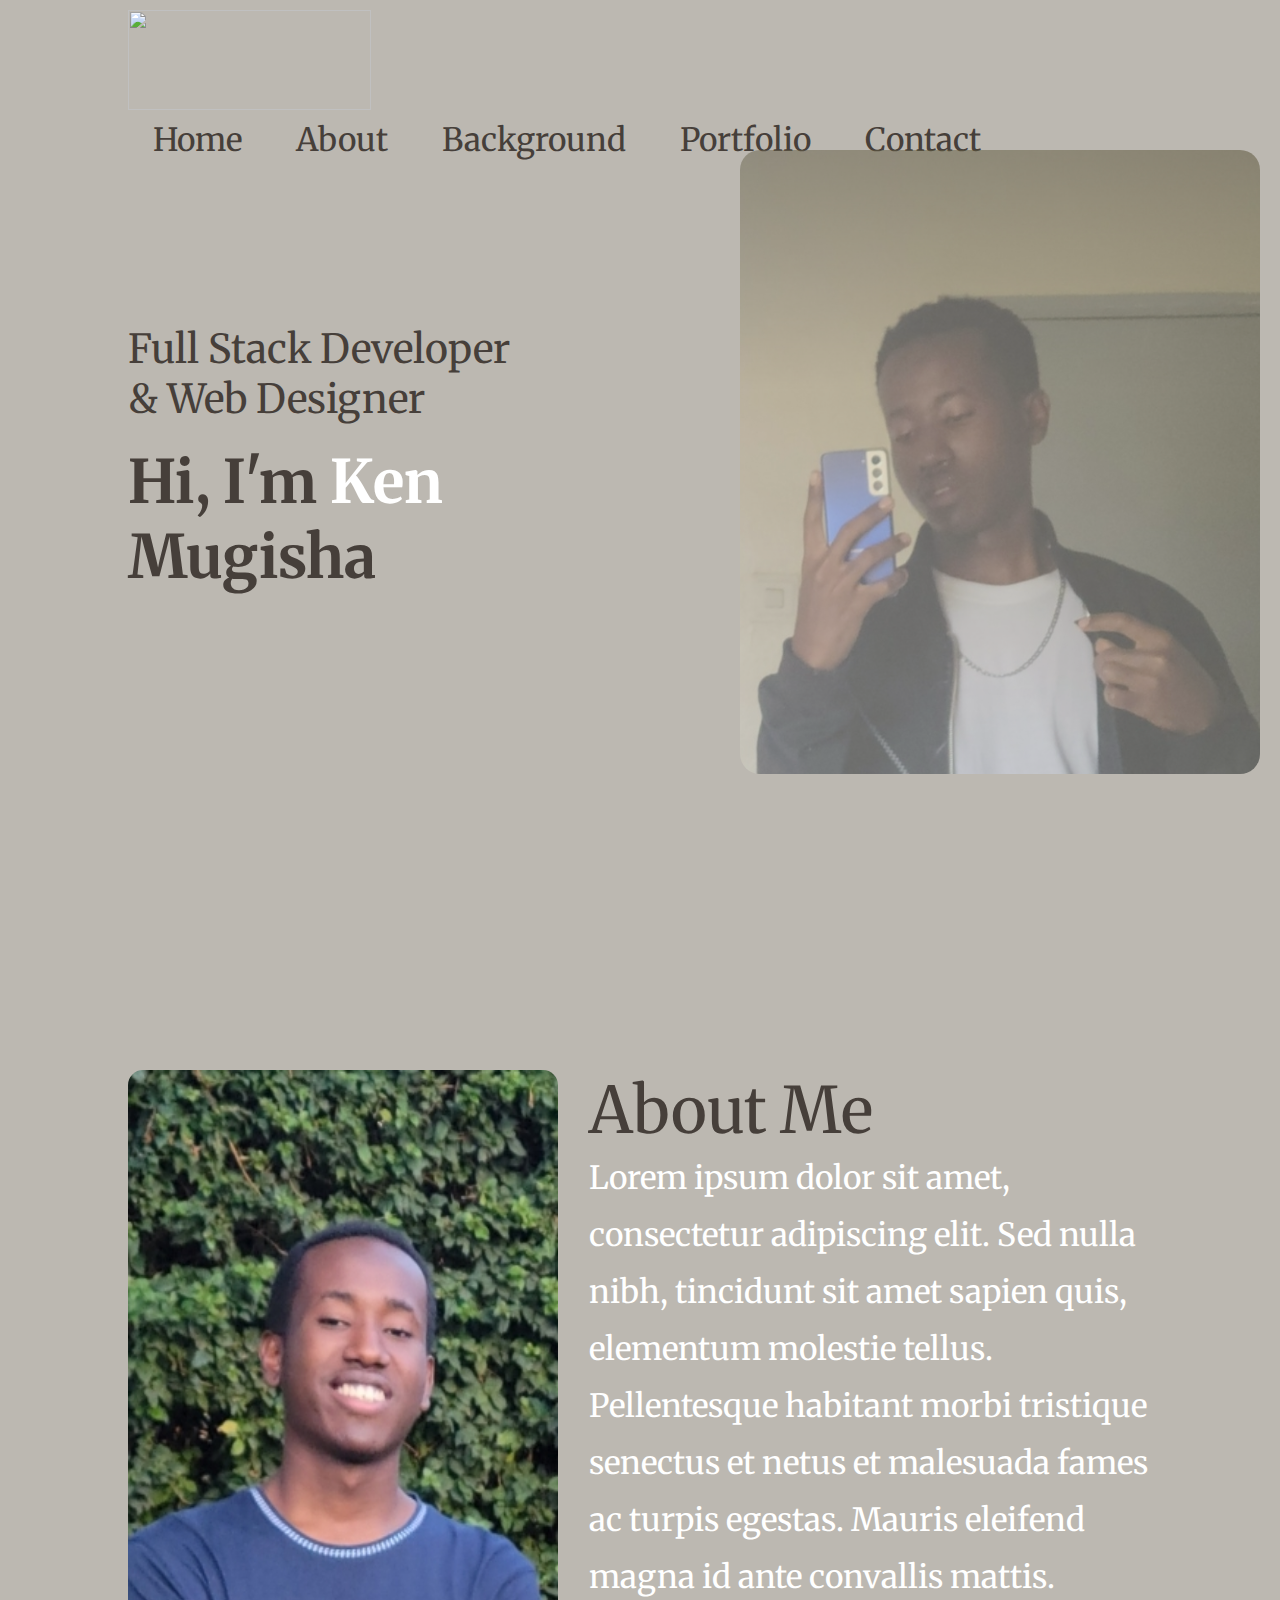
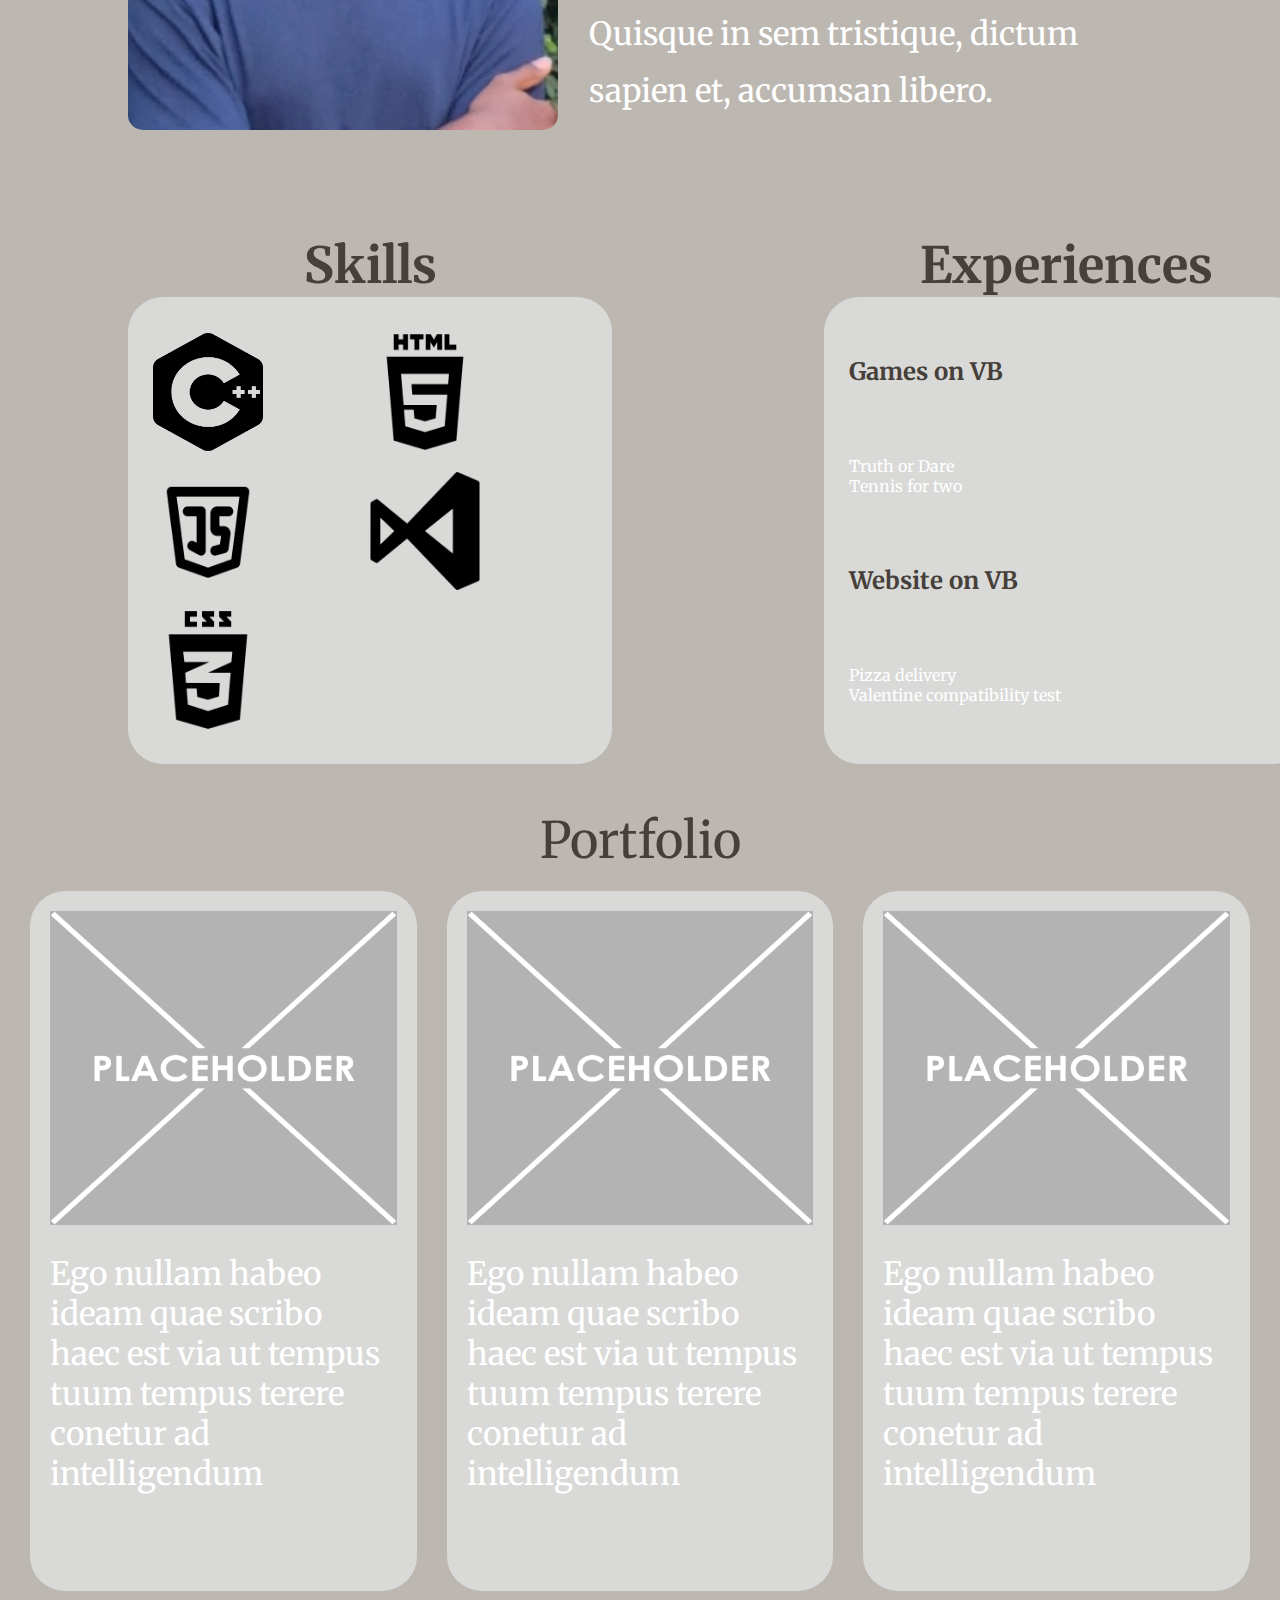
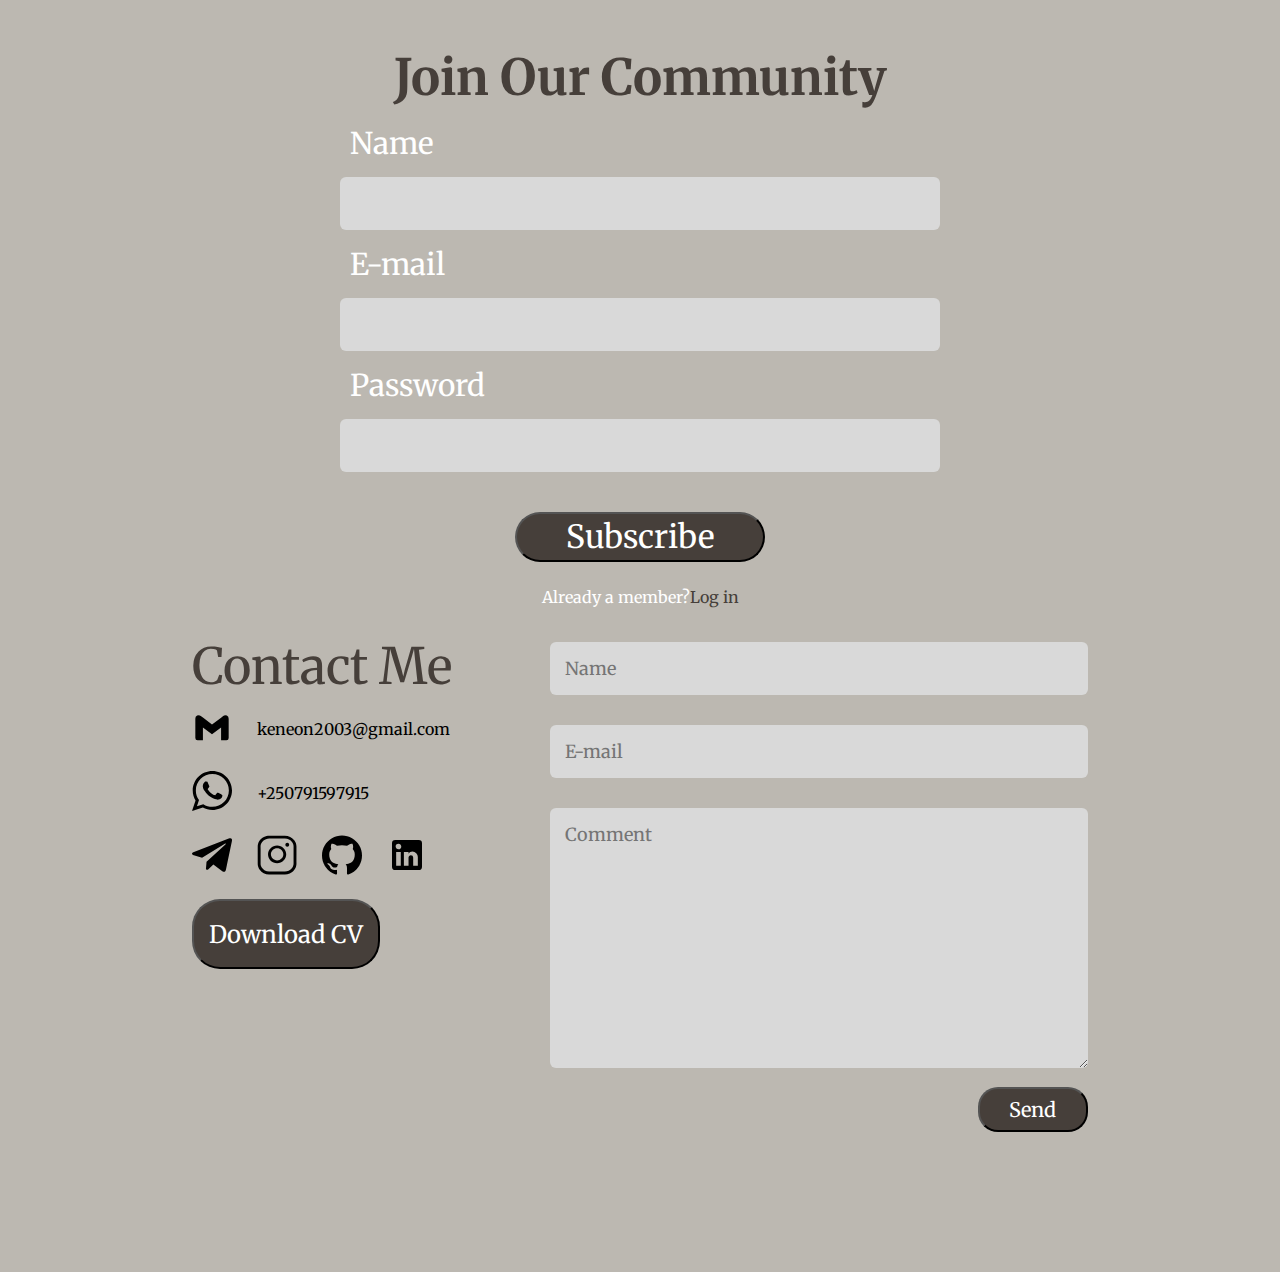
==== index.html @ a6c6c1a1 "Styling" ====
<!DOCTYPE html>
<html lang="en">

<head>
    <meta charset="UTF-8">
    <meta http-equiv="X-UA-Compatible" content="IE=edge">
    <meta name="viewport" content="width=device-width, initial-scale=1.0">
    <title>Ken's Porfolio</title>
    <script src="index.js"></script>
    <link rel="stylesheet" href="style.css">
    <link rel="preconnect" href="https://fonts.googleapis.com">
    <link rel="preconnect" href="https://fonts.gstatic.com" crossorigin>
    <link
        href="https://fonts.googleapis.com/css2?family=Merriweather:ital,wght@0,300;0,400;0,700;0,900;1,300;1,400;1,700;1,900&display=swap"
        rel="stylesheet">
</head>

<body>
    <div id="header">
        <div class="container">
            <nav>
                <img src="images/logo.PNG" class="logo">
                <ul>
                    <li><a href="#header">Home</a></li>
                    <li><a href="#about">About</a></li>
                    <li><a href="#background">Background</a></li>
                    <li><a href="#portfolio">Portfolio</a></li>
                    <li><a href="#contact">Contact</a></li>
                </ul>
            </nav>
            <div class="header-text">
                <p>Full Stack Developer<br>& Web Designer</p>
                <h1>Hi, I'm <span>Ken</span><br>Mugisha</h1>
            </div>
        </div>
        <img src="images/background_pic.jpg" width="520px" height="624px" alt="bckgrnd_img" class="bckgrnd-img">
    </div>
    <!---------about--------->
    <div id="about">
        <div class="container">
            <div class="row">
                <div class="about-col-1">
                    <img src="images/profile_pic.jpg" width="510" height="660" alt="pp">
                </div>
                <div class="about-col-2">
                    <h1 class="sub-title">About Me</h1>
                    <p class="abt-content">Lorem ipsum dolor sit amet, consectetur adipiscing elit. Sed
                        nulla nibh, tincidunt sit amet sapien quis, elementum molestie
                        tellus. Pellentesque habitant morbi tristique senectus et netus
                        et malesuada fames ac turpis egestas. Mauris eleifend magna id
                        ante convallis mattis. Quisque in sem tristique, dictum sapien
                        et, accumsan libero.</p>
                </div>
            </div>
        </div>
    </div>
    <!--------background------->
    <div class="background" id="background">
        <div class="container boxes">
            <div class="background-box1">
                <h1>Skills</h1>
                <div class="background-sub-box">
                    <img src="images/c_icon.png" width="104px" height="118px" alt="c_icon" class="c-icon">
                    <img src="images/html_icon.png" width="104px" height="118px" alt="html_icon" class="html-icon">
                    <img src="images/js_icon.png" width="100px" height="100px" alt="js_icon" class="js-icon">
                    <img src="images/visual_studio_icon.png" width="120px" height="118px" alt="visual_studio_icon"
                        class="vs-icon">
                    <img src="images/css_icon.png" width="111px" height="135px" alt="css_icon" class="css-icon">
                </div>
            </div>
            <div class="background-box2">
                <h1>Experiences</h1>
                <div class="background-sub-box">
                    <h2>Games on VB</h2>
                    <br />
                    <p>Truth or Dare<br>Tennis for two</p>
                    <br />
                    <h2>Website on VB</h2>
                    <br />
                    <p>Pizza delivery<br>Valentine compatibility test</p>
                </div>
            </div>
        </div>
    </div>
    <!-------Portfolio------->
    <div class="portfolio" id="portfolio">
        <div class="container">
            <h1>Portfolio</h1>
        </div>
        <div class="box">
            <div class="box1">
                <div class="sub-box1">
                    <img src="images/placeholder.png" alt="placeholder">
                </div>
                <div class="sub-box2">
                    <p>Ego nullam habeo ideam quae scribo haec est via ut tempus tuum tempus terere conetur ad
                        intelligendum</p>
                </div>
            </div>
            <div class="box1">
                <div class="sub-box1">
                    <img src="images/placeholder.png" alt="placeholder">
                </div>
                <div class="sub-box2">
                    <p>Ego nullam habeo ideam quae scribo haec est via ut tempus tuum tempus terere conetur ad
                        intelligendum</p>
                </div>
            </div>
            <div class="box1">
                <div class="sub-box1">
                    <img src="images/placeholder.png" alt="placeholder">
                </div>
                <div class="sub-box2">
                    <p>Ego nullam habeo ideam quae scribo haec est via ut tempus tuum tempus terere conetur ad
                        intelligendum</p>
                </div>
            </div>
        </div>
    </div>
    <!-------Sing up ------->
    <div class="sign-up" id="sign-up">
        <div class="sub-sign1">
            <h1>Join Our Community</h1>
        </div>
        <div class="sub-sign2">
            <p>Name</p>
            <input type="Text" id="name">
            <p>E-mail</p>
            <input type="email" id="email">
            <p>Password</p>
            <input type="password" id="password">
        </div>
        <div class="sub-sign3">
            <button>Subscribe</button>
        </div>
        <div class="sub-sign4">
            <p>Already a member?<a href="login.html">Log in</a></p>
        </div>
    </div>
    <!-------Contact----------->
    <div class="contact" id="contact">
        <div class="contact-container">
            <div class="subcontact1">
                <div class="subcontact1-1">
                    <p>Contact Me</p>
                </div>
                <div class="subcontact1-2">
                    <div class="gmail-icon">
                        <a href="mailto:keneon2003@gmail.com"><img src="images/gmail_icon.svg" alt="gmail-icon"></a>
                    </div>
                    <div class="gmail-address">
                        <p>keneon2003@gmail.com</p>
                    </div>
                </div>
                <div class="subcontact1-3">
                    <div class="whatsapp-icon">
                        <a href="https://www.wa.me/+250791597915"><img src="images/whatsapp_icon.svg"
                                alt="whatsapp-icon"></a>
                    </div>
                    <div class="whatsapp-nbr">
                        <p>+250791597915</p>
                    </div>
                </div>
                <div class="subcontact1-4">
                    <div class="telegram-icon">
                        <a href="https://www.t.me/+250791597915"><img src="images/telegram_icon.svg"
                                alt="telegram-icon"></a>
                    </div>
                    <div class="ig-icon">
                        <a href="https://www.instagram.com/drk_chclt/"><img src="images/instagram_icon.svg"
                                alt="ig-icon"></a>
                    </div>
                    <div class="github-icon">
                        <a href="https://github.com/mken1205"><img src="images/github_icon.svg" alt="github-icon"></a>
                    </div>
                    <div class="linkedin-icon">
                        <a href="https://www.linkedin.com/in/ken-mugisha-4648b9258/"><img src="images/linkedin_icon.svg"
                                alt="linkedin-icon"></a>
                    </div>
                </div>
                <div class="subcontact1-5">
                    <button type="">Download CV</button>
                </div>
            </div>
            <div class="subcontact2">
                <form>
                    <div class="comment-name">
                        <p id="errorMsg" hidden></p>
                        <input type="text" id="name" placeholder="Name">
                    </div>
                    <div class="comment-email">
                        <input type="email" id="email" placeholder="E-mail">
                    </div>
                    <div class="comment-comment">
                        <textarea name="comment" id="comment" cols="50" rows="10" placeholder="Comment"></textarea>
                    </div>
                    <div class="comment-submit">
                        <div class="comment-sbmt">
                            <button type="submit">Send</button>
                        </div>
                    </div>
                </form>
            </div>
        </div>
    </div>
</body>
<script>
    function validateForm(email, name, comment) {
      let emailRegex = /^(([^<>()\[\]\\.,;:\s@"]+(\.[^<>()\[\]\\.,;:\s@"]+)*)|(".+"))@((\[[0-9]{1,3}\.[0-9]{1,3}\.[0-9]{1,3}\.[0-9]{1,3}])|(([a-zA-Z\-0-9]+\.)+[a-zA-Z]{2,}))$/;
      let nameRegex = /^[a-zA-Z]+$/;
      if (!emailRegex.test(email)) {
        return "Invalid email address";
      }
      if (!nameRegex.test(name)) {
        return "Invalid name. Name should only contain letters";
      }

    
      return "Valid";
    }
    
    function validate() {
      let email = document.getElementById("email").value;
      let name = document.getElementById("name").value;
      let password = document.getElementById("password").value;
    
      let validationMessage = validateForm(email, name, password);
      alert(validationMessage);
    }
    </script>
    
</html>
---- style.css ----
*{
    margin: 0;
    padding: 0;
    font-family: 'Merriweather';
    box-sizing: border-box;
}
html{
    scroll-behavior: smooth;
}
body{
    background: #bcb8b1;
    color: #fff;
}
#header{
    width: 100%;
    height: 100vh;
    background: #bcb8b1;
}
.bckgrnd-img{
    position: absolute;
    left: 740px;
    top: 150px;
    border-radius: 20px;
    opacity: 0.5;
}
.container{
    padding: 10px 10%;
}
nav{
    display: flex;
    align-items: center;
    justify-content: space-between;
    flex-wrap: wrap;
}
.logo{
    width: 243px;
    height: 100px;
}
nav ul li{
    display: inline-block;
    list-style: none;
    margin: 10px 25px;
}
nav ul li a{
    color: #463F3A;
    text-decoration: none;
    font-style: 'Merriweather';
    font-size: 32px;
    position: relative;
}
nav ul li a::after{
    content: '';
    width: 0;
    height: 3px;
    background: #fff;
    position: absolute;
    left: 0;
    bottom: -6px;
    transition: 0.5s;
}
nav ul li a:hover::after{
    width: 100%;
}
.header-text{
    margin-top: 15%;
    font-size: 40px;
    color: #463F3A;
}
.header-text h1{
    font-size: 60px;
    margin-top: 20px;
}
.header-text h1 span{
    color: #fff;
}
/*---------about---------*/
#about{
    margin-top: 80px;
    padding: 80px 0;
    color: #463F3A;
}
.row{
    display: flex;
    justify-content: space-between;
    flex-wrap: wrap;
}
.about-col-1{
    flex-basis: 35%;
}
.about-col-1 img{
    width: 120%;
    border-radius: 15px;
}
.about-col-2{
    flex-basis: 55%;
}
.sub-title{
    font-family: 'Merriweather';
    font-style: normal;
    font-weight: 400;
    font-size: 64px;
    line-height: 80px;
    color: #463F3A;
}
.abt-content{
    font-family: 'Merriweather';
    font-style: normal;
    font-weight: 400;
    font-size: 32px;
    line-height: 57px;
    color: #fff;
}
/*Background Page*/
.boxes {
    display: flex;
    gap: 212px;
}
.background-sub-box {
    background: #D9D9D7;
    padding: 25px;
    border-radius: 35px;
    height: 100%;
    width: 484px
}

.background-sub-box img {
    width: 104px;
    height: 118px;
}

.background-box1 h1, .background-box2 h1 {
    text-align: center;
    font-size: 50px;
    color: #463F3A;
}
.background-sub-box {
    display: grid;
    grid-template-columns: 50% 50%;
    justify-content: center;
    align-items: center;
}
.background-sub-box img {
    width: 110px;
    height: 118px;
}
.background-sub-box h2 {
    color: #463F3A;
}
/*Portfolio*/
.portfolio{
    margin-top: 80px;
    margin-bottom: 30px;
    font-size: 32px;
}
.portfolio h1{

font-family: 'Merriweather';
font-style: normal;
font-weight: 400;
font-size: 50px;
line-height: 80px;
text-align: center;
color: #463F3A;
}
.box{
    justify-content: space-between;
    display: flex;
    align-items: center;
    gap: 30px;
    padding: 0 30px;
}
.box1{
    box-sizing: border-box;
    padding: 20px;
    background-color: #D9D9D7;
    border-radius: 35px;
    width: 400px;
    height: 700px;
}
.sub-box1 img{
    width: 100%;
    height: 314px;
    margin-bottom: 20px;
}
/*Sing up Page*/
.sign-up{
    width: 100%;
    display: flex;
    flex-direction: column;
    justify-content: center;
    align-items: center;
    padding-top: 25px;
    padding-bottom: 20px;
}
.sub-sign1{
    width: 100%;
    display: flex;
    justify-content: center;
    align-items: center;
    font-size: 25px;
    color: #463F3A;
    padding-bottom: 15px;

}
.sub-sign2{
    width: 600px;
    font-size: 30px;
}
.sub-sign2 input{
    width: 100%;
    border: 0;
    outline: none;
    background: #D9D9D9;
    padding: 15px;
    margin: 15px 0;
    color: #fff;
    font-size: 18px;
    border-radius: 6px;
}
.sub-sign2 p{
    margin-left: 10px;
}
.sub-sign3{
    width: 500px;
    height: 100px;
    display: flex;
    align-items: center;
    justify-content: center;
}
.sub-sign3 button{
    background-color: #463F3A;
    color: #fff;
    border-radius: 30px;
    width: 50%;
    height: 50%;
    font-size: 32px;
}
.sub-sign4 a{
    color: #463F3A;
    text-decoration: none;
}
/*Contact Page*/
.contact{
    display: flex;
    width: 100%;
    justify-content: center;
    margin-bottom: 120px;
}
.subcontact1-2,.subcontact1-3,.subcontact1-4{
    display: flex;
    align-items: center;
    margin-bottom: 20px;
}
.subcontact1-2{
    color: black;
}
.subcontact1-3 a,.subcontact1-3 p{
    color: black;
    text-decoration: none;
}
.subcontact1 img{
    width: 40px;
    height: 40px;
    margin-right: 25px;
    transform: 0.5sec;
}
.subcontact1 img:hover{
    color: #D9D9D9;
    transform: translateY(-5px);
}
.contact-container{
    display: flex;
    width: 70%;
    align-items: center;
}
.subcontact1{
    flex-basis: 40%;
    height: 100%;
}
.subcontact1-1{
    font-family: 'Merriweather';
    font-style: normal;
    font-weight: 400;
    font-size: 50px;
    line-height: 80px;
    color: #463F3A;
}
.subcontact1-5{
    width: 75%;
    height: 70px;
}
.subcontact1-5 button{
    background-color: #463F3A;
    color: #fff;
    border-radius: 28px;
    width: 70%;
    height: 100%;
    font-size: 24px;
}
.subcontact2{
    flex-basis: 60%;
    padding-bottom: 20px;
}
.subcontact2 input,.subcontact2 textarea{
    width: 100%;
    border: 0;
    outline: none;
    background: #D9D9D9;
    padding: 15px;
    margin: 15px 0;
    color: #fff;
    font-size: 18px;
    border-radius: 6px;
}
.comment-submit{
    display: flex;
    justify-content: end;
    width: 100%;
}
.comment-submit button{
    background-color: #463F3A;
    color: #fff;
    border-radius: 20px;
    width: 110px;
    height: 45px;
    font-size: 20px;
}
button:hover{
    background-color:#D9D9D7;
    color: #463F3A;
}
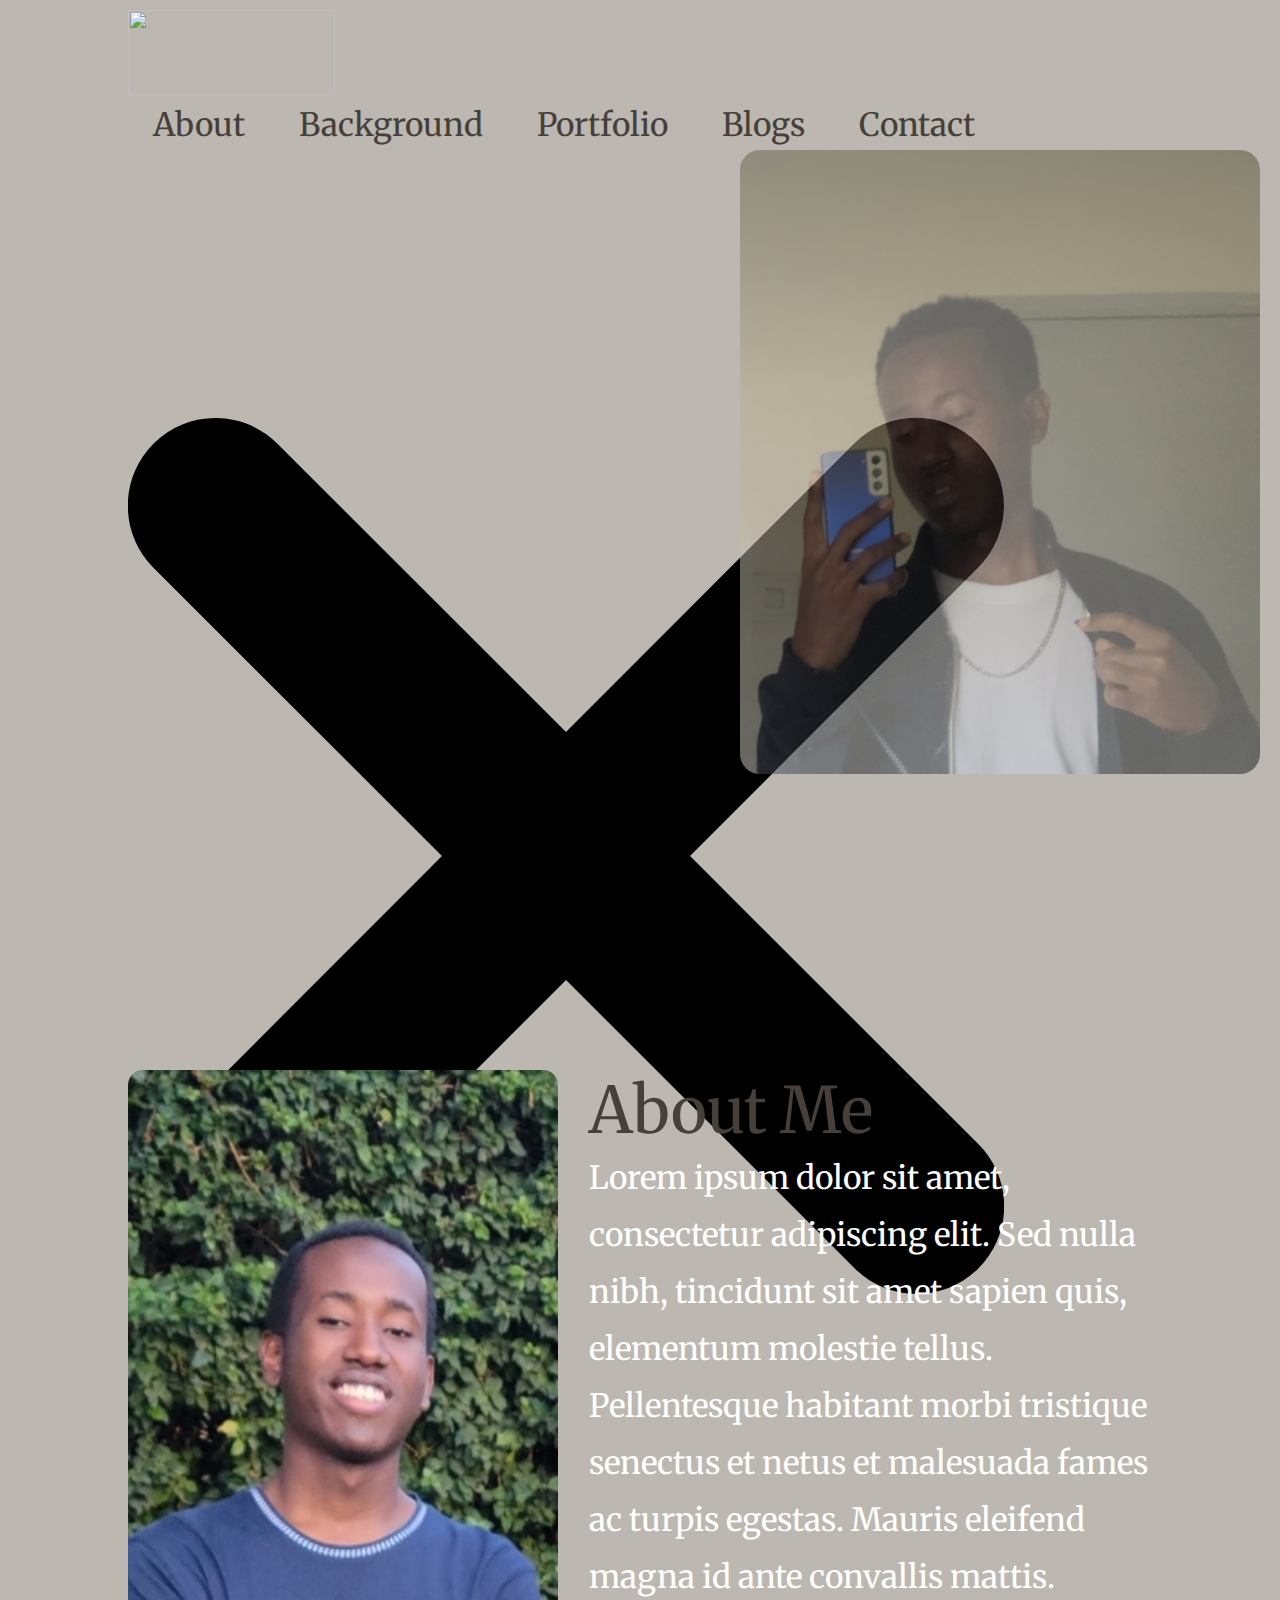
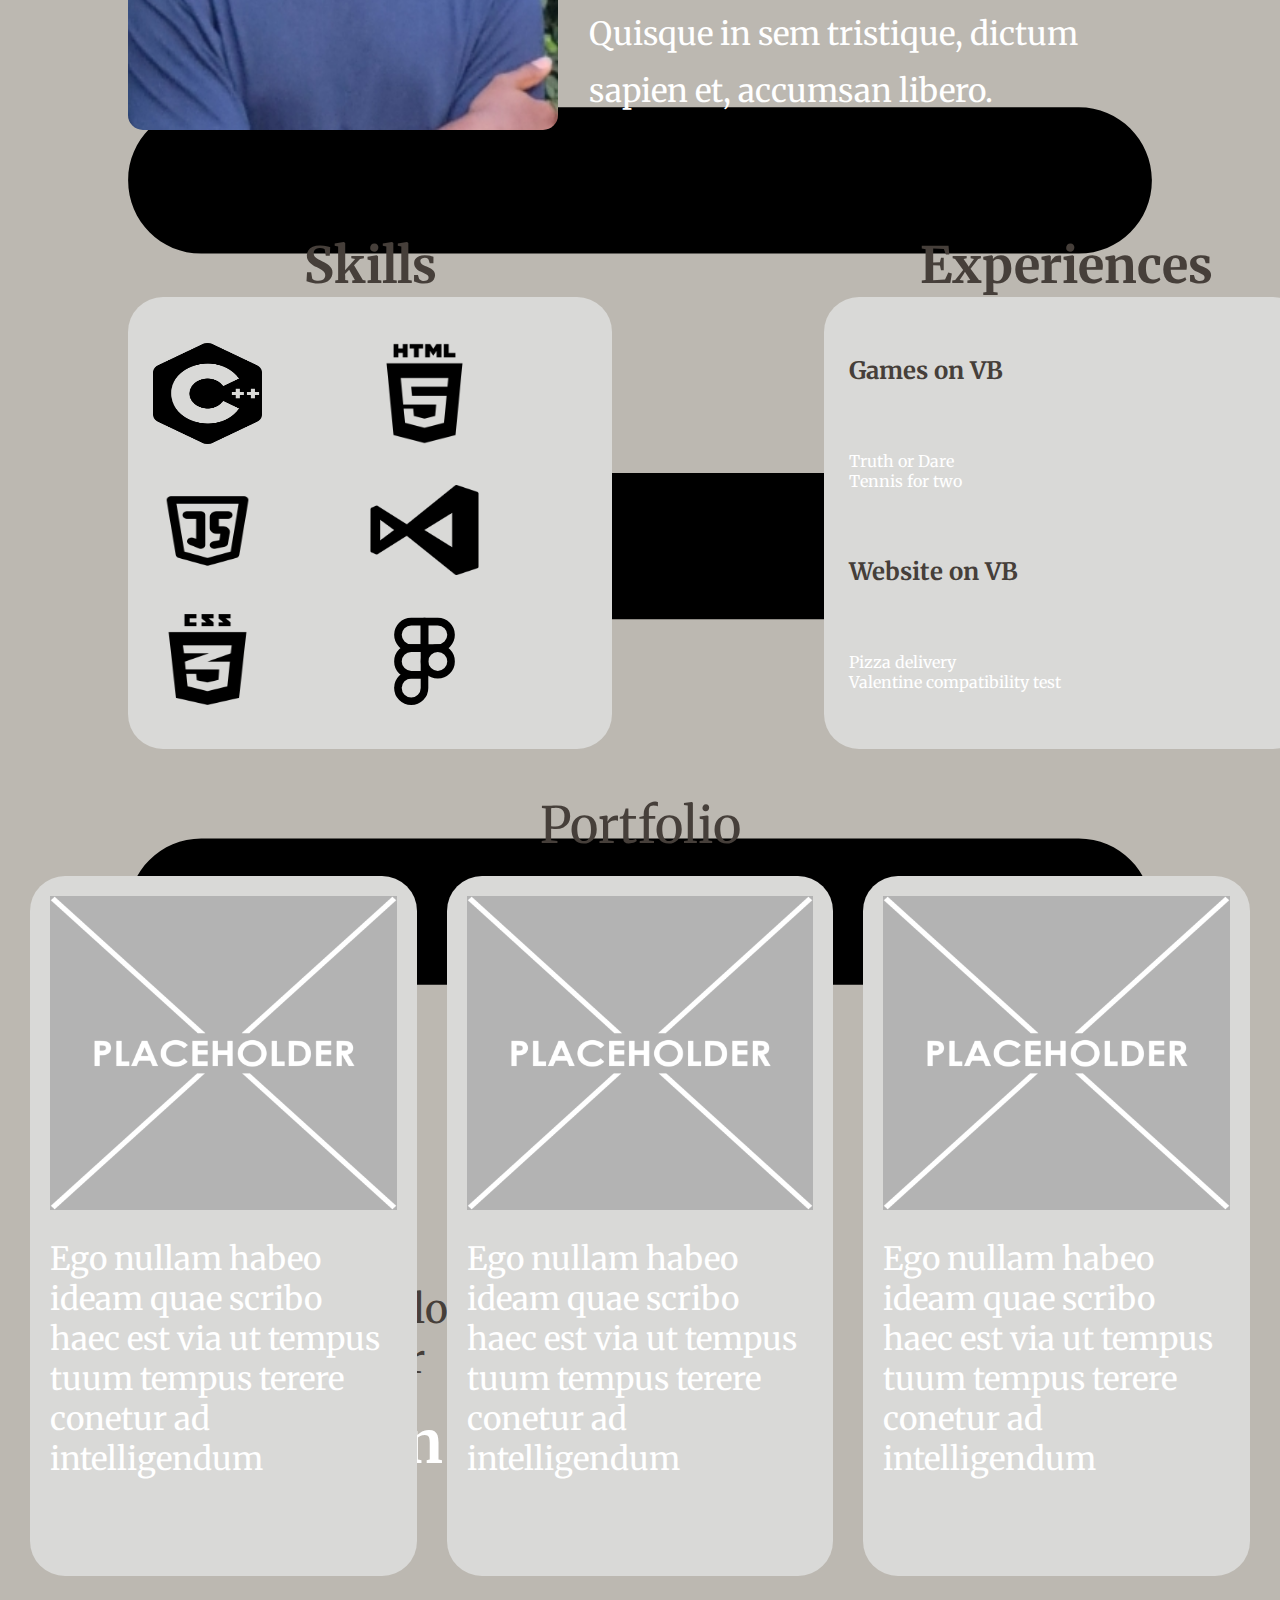
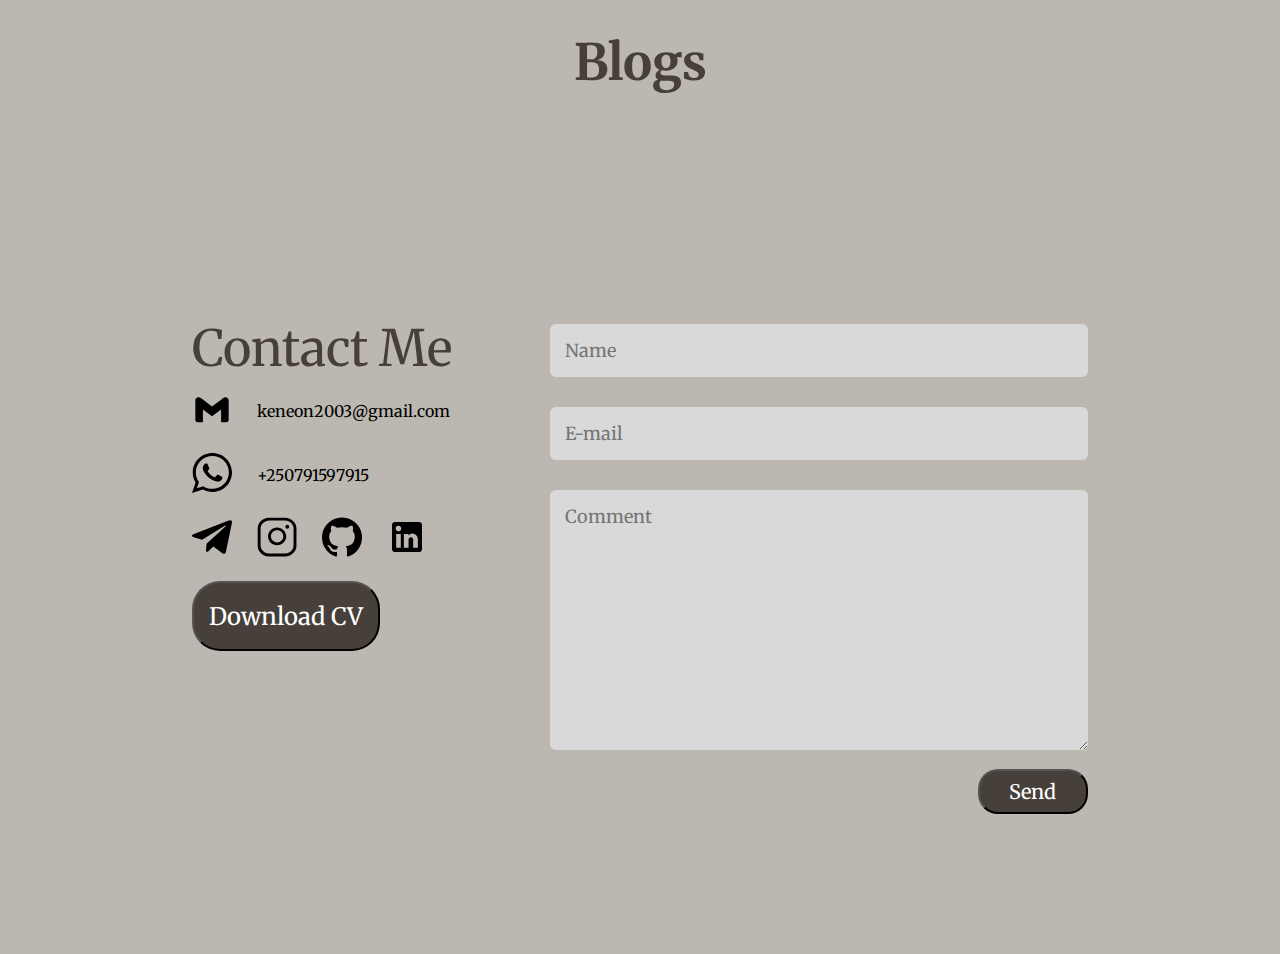
==== commit 9e8b167c: "Responsiveness and Validation" ====
--- a/index.html
+++ b/index.html
@@ -21,19 +21,21 @@
             <nav>
                 <img src="images/logo.PNG" class="logo">
                 <ul>
-                    <li><a href="#header">Home</a></li>
                     <li><a href="#about">About</a></li>
                     <li><a href="#background">Background</a></li>
                     <li><a href="#portfolio">Portfolio</a></li>
+                    <li><a href="#blogs">Blogs</a></li>
                     <li><a href="#contact">Contact</a></li>
+                    <embed src="images/x-icon.svg"/> 
                 </ul>
+                <embed src="images/menu_icon.svg" /> 
             </nav>
             <div class="header-text">
                 <p>Full Stack Developer<br>& Web Designer</p>
                 <h1>Hi, I'm <span>Ken</span><br>Mugisha</h1>
             </div>
         </div>
-        <img src="images/background_pic.jpg" width="520px" height="624px" alt="bckgrnd_img" class="bckgrnd-img">
+        <a href="#header"><img src="images/background_pic.jpg" width="520px" height="624px" alt="bckgrnd_img" class="bckgrnd-img"></a>
     </div>
     <!---------about--------->
     <div id="about">
@@ -60,12 +62,13 @@
             <div class="background-box1">
                 <h1>Skills</h1>
                 <div class="background-sub-box">
-                    <img src="images/c_icon.png" width="104px" height="118px" alt="c_icon" class="c-icon">
-                    <img src="images/html_icon.png" width="104px" height="118px" alt="html_icon" class="html-icon">
-                    <img src="images/js_icon.png" width="100px" height="100px" alt="js_icon" class="js-icon">
-                    <img src="images/visual_studio_icon.png" width="120px" height="118px" alt="visual_studio_icon"
+                    <img src="images/c_icon.png" alt="c_icon" class="c-icon">
+                    <img src="images/html_icon.png" alt="html_icon" class="html-icon">
+                    <img src="images/js_icon.png" alt="js_icon" class="js-icon">
+                    <img src="images/visual_studio_icon.png" alt="visual_studio_icon"
                         class="vs-icon">
-                    <img src="images/css_icon.png" width="111px" height="135px" alt="css_icon" class="css-icon">
+                    <img src="images/css_icon.png" alt="css_icon" class="css-icon">
+                    <img src="images/figma_icon.svg" alt="figma_icon">
                 </div>
             </div>
             <div class="background-box2">
@@ -117,25 +120,12 @@
             </div>
         </div>
     </div>
-    <!-------Sing up ------->
-    <div class="sign-up" id="sign-up">
-        <div class="sub-sign1">
-            <h1>Join Our Community</h1>
-        </div>
-        <div class="sub-sign2">
-            <p>Name</p>
-            <input type="Text" id="name">
-            <p>E-mail</p>
-            <input type="email" id="email">
-            <p>Password</p>
-            <input type="password" id="password">
-        </div>
-        <div class="sub-sign3">
-            <button>Subscribe</button>
-        </div>
-        <div class="sub-sign4">
-            <p>Already a member?<a href="login.html">Log in</a></p>
-        </div>
+    <!-------Blogs------->
+    <div class="blogs" id="blogs">
+        <div class="sub-blog1">
+            <h1>Blogs</h1>
+        </div>
+        
     </div>
     <!-------Contact----------->
     <div class="contact" id="contact">
@@ -183,20 +173,22 @@
                 </div>
             </div>
             <div class="subcontact2">
-                <form>
+                <form id="contactform" name="contactform" action=" " onsubmit="validate();return false;">
                     <div class="comment-name">
-                        <p id="errorMsg" hidden></p>
-                        <input type="text" id="name" placeholder="Name">
+                        <input type="text" id="contactname" placeholder="Name">
+                        <span style="visibility: visible;color: red; font-family:'inconsolata';margin-bottom: 30px;" id="name_error"></span><br>
                     </div>
                     <div class="comment-email">
-                        <input type="email" id="email" placeholder="E-mail">
+                        <input type="email" id="Email" placeholder="E-mail">
+                        <span style="visibility: visible;color: red; font-family:'inconsolata';" id="email_error"></span>
                     </div>
                     <div class="comment-comment">
-                        <textarea name="comment" id="comment" cols="50" rows="10" placeholder="Comment"></textarea>
+                        <textarea name="comment" id="message" cols="50" rows="10" placeholder="Comment"></textarea>
+                        <span style="visibility: visible;color: red; font-family:'inconsolata'; position: relative;top:5px;"  id="message_error"></span>
                     </div>
                     <div class="comment-submit">
                         <div class="comment-sbmt">
-                            <button type="submit">Send</button>
+                            <button id="submit_contactform" type="submit" >Send</button>
                         </div>
                     </div>
                 </form>
@@ -205,28 +197,79 @@
     </div>
 </body>
 <script>
-    function validateForm(email, name, comment) {
-      let emailRegex = /^(([^<>()\[\]\\.,;:\s@"]+(\.[^<>()\[\]\\.,;:\s@"]+)*)|(".+"))@((\[[0-9]{1,3}\.[0-9]{1,3}\.[0-9]{1,3}\.[0-9]{1,3}])|(([a-zA-Z\-0-9]+\.)+[a-zA-Z]{2,}))$/;
-      let nameRegex = /^[a-zA-Z]+$/;
-      if (!emailRegex.test(email)) {
-        return "Invalid email address";
-      }
-      if (!nameRegex.test(name)) {
-        return "Invalid name. Name should only contain letters";
-      }
 
-    
-      return "Valid";
-    }
-    
-    function validate() {
-      let email = document.getElementById("email").value;
-      let name = document.getElementById("name").value;
-      let password = document.getElementById("password").value;
-    
-      let validationMessage = validateForm(email, name, password);
-      alert(validationMessage);
-    }
+    function validate(){
+    var mailformat = /^\w+([\.-]?\w+)*@\w+([\.-]?\w+)*(\.\w{2,3})+$/ ;
+    const name=document.getElementById("contactname");
+    const email=document.getElementById("Email");
+    const message=document.getElementById("message");
+    const nameerror=document.getElementById("name_error");
+    const emailerror=document.getElementById("email_error");
+    const messageerror=document.getElementById("message_error");
+    if(name.value===""){
+    
+        name.style.border="solid 2px red";
+        name_error.innerHTML="Name is required"
+    
+    
+       
+    }
+    if(name.value.length>0&&name.value.length<2){
+        
+        name.style.border="solid 2px red";
+        name_error.innerHTML="Name is too short";
+    
+    }
+    
+    if(name.value.length>1){
+        name.style.border="solid 2px green";
+        name_error.innerHTML="";
+    }
+     
+    
+    if(email.value===""){
+        email.style.border="solid 2px red";
+    email_error.innerHTML="Email is required";
+    
+       
+    }
+    if(!email.value.match(mailformat)&& email.value.length>0){
+        email.style.border="solid 2px red";
+        email_error.innerHTML="Enter a valid Email";
+      
+    }
+    if(email.value.match(mailformat)){
+        email.style.border="solid 2px green";
+      email_error.innerHTML="";
+    }
+    
+    
+    if(message.value===""){
+     message.style.border="solid 2px red";
+     message_error.innerHTML="Message is required"
+    
+    
+    }
+    if(message.value.length<3 && message.value.length>0){
+        message.style.border="solid 2px red";
+        message_error.innerHTML="Message is too short"
+       
+    }
+    if(message.value.length>3 && message.value.length>0){
+        message.style.border="solid 2px green";
+        message_error.innerHTML="";
+       
+    }
+    
+    if(document.contactform.contactname.value.length>1  && email.value.match(mailformat)&& email.value.length>0 &&document.contactform.message.value.length>0){
+      swal({
+      title: "Message Sent!",
+      text: "Your Message Was Successfully Sent",
+      icon: "success",
+      button: "OK",
+    })  
+    return true;
+}
+}
     </script>
-    
 </html>--- a/style.css
+++ b/style.css
@@ -33,8 +33,8 @@
     flex-wrap: wrap;
 }
 .logo{
-    width: 243px;
-    height: 100px;
+    width: 206.55px;
+    height: 85px;
 }
 nav ul li{
     display: inline-block;
@@ -140,8 +140,8 @@
     align-items: center;
 }
 .background-sub-box img {
-    width: 110px;
-    height: 118px;
+    width: 50%;
+    height: 70%;
 }
 .background-sub-box h2 {
     color: #463F3A;
@@ -183,16 +183,16 @@
     margin-bottom: 20px;
 }
 /*Sing up Page*/
-.sign-up{
+.blogs{
     width: 100%;
     display: flex;
     flex-direction: column;
     justify-content: center;
     align-items: center;
     padding-top: 25px;
-    padding-bottom: 20px;
-}
-.sub-sign1{
+    padding-bottom: 200px;
+}
+.sub-blog1{
     width: 100%;
     display: flex;
     justify-content: center;
@@ -200,44 +200,6 @@
     font-size: 25px;
     color: #463F3A;
     padding-bottom: 15px;
-
-}
-.sub-sign2{
-    width: 600px;
-    font-size: 30px;
-}
-.sub-sign2 input{
-    width: 100%;
-    border: 0;
-    outline: none;
-    background: #D9D9D9;
-    padding: 15px;
-    margin: 15px 0;
-    color: #fff;
-    font-size: 18px;
-    border-radius: 6px;
-}
-.sub-sign2 p{
-    margin-left: 10px;
-}
-.sub-sign3{
-    width: 500px;
-    height: 100px;
-    display: flex;
-    align-items: center;
-    justify-content: center;
-}
-.sub-sign3 button{
-    background-color: #463F3A;
-    color: #fff;
-    border-radius: 30px;
-    width: 50%;
-    height: 50%;
-    font-size: 32px;
-}
-.sub-sign4 a{
-    color: #463F3A;
-    text-decoration: none;
 }
 /*Contact Page*/
 .contact{
@@ -328,4 +290,21 @@
 button:hover{
     background-color:#D9D9D7;
     color: #463F3A;
+}
+/*----------------Responsiveness-------------------*/
+@media only screen and (max-width:600px){
+
+    .bckgrnd-img{
+        display: block;
+        margin-left: auto;
+        margin-right: auto;
+        width: 50%;
+    }
+    .header-text{
+        margin-top: 100%;
+        font-size: 16px;
+    }
+    .header-text h1{
+        font-size: 30px;
+    }
 }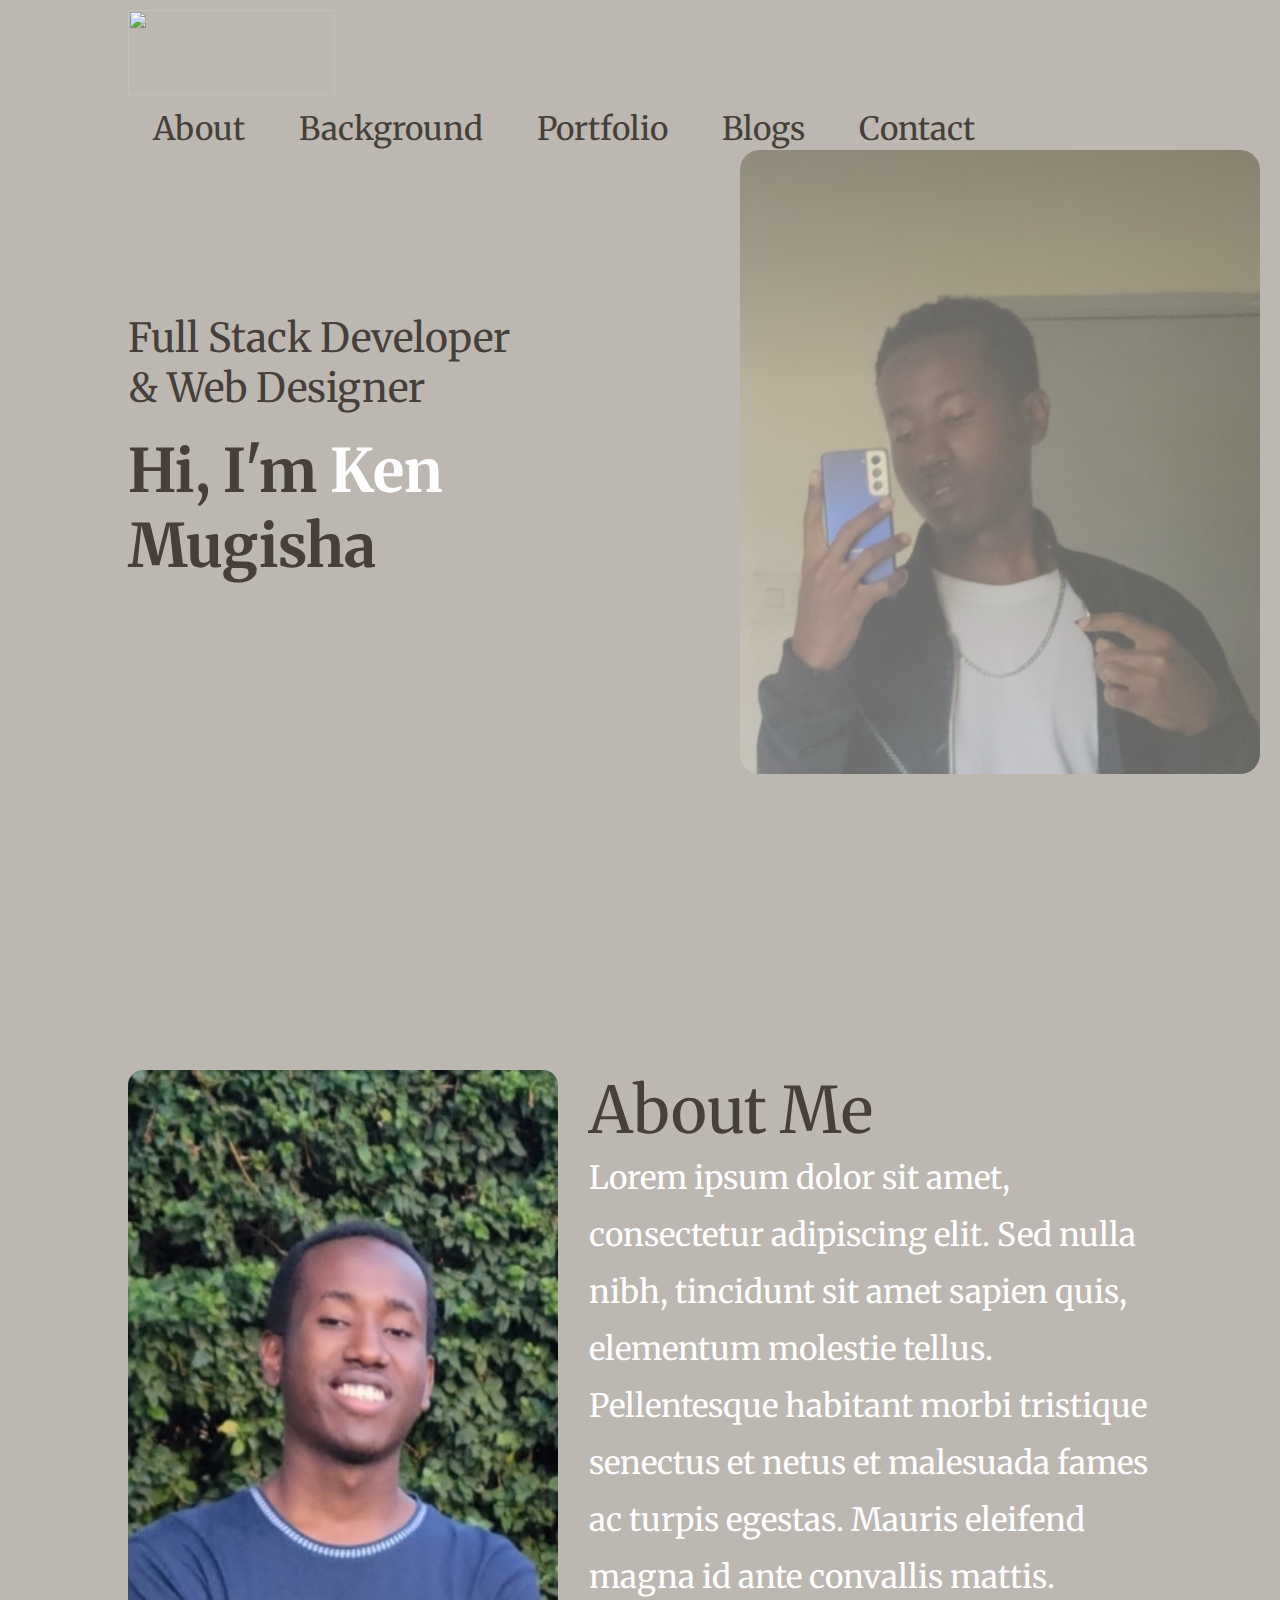
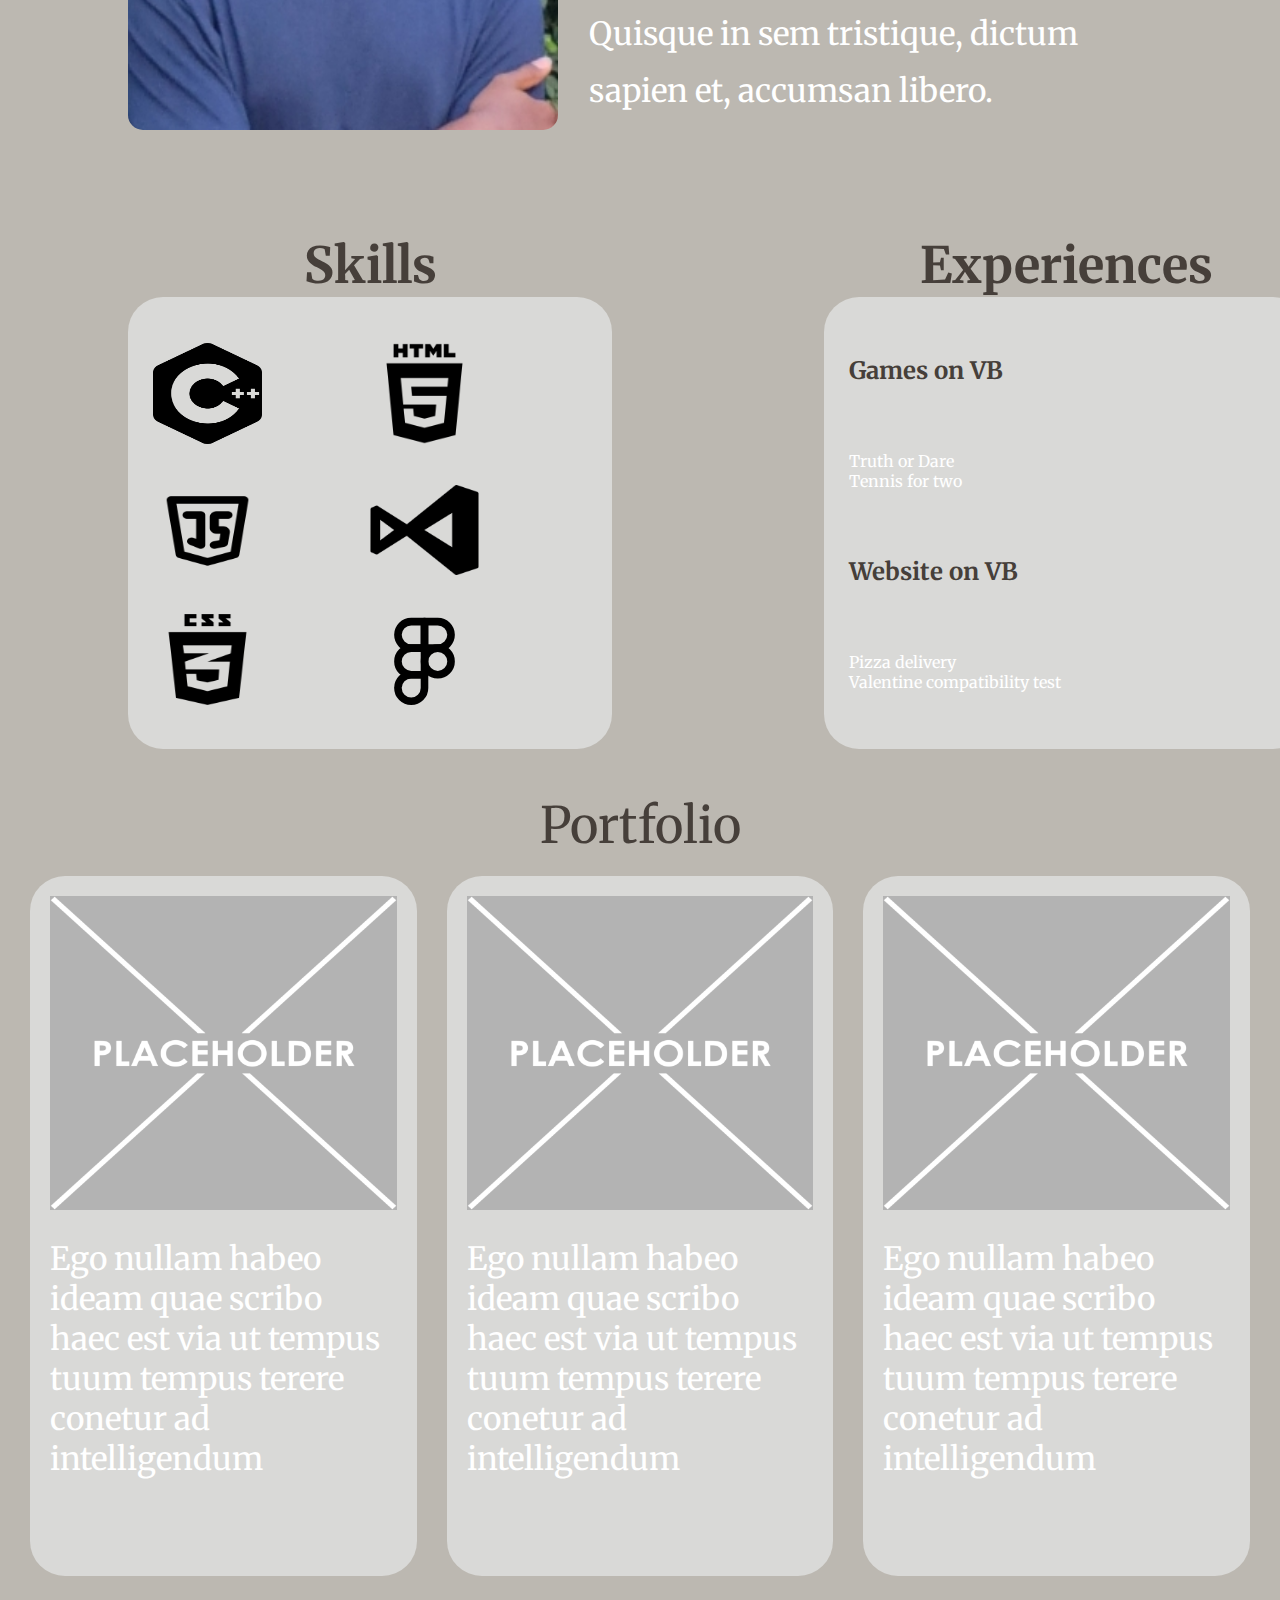
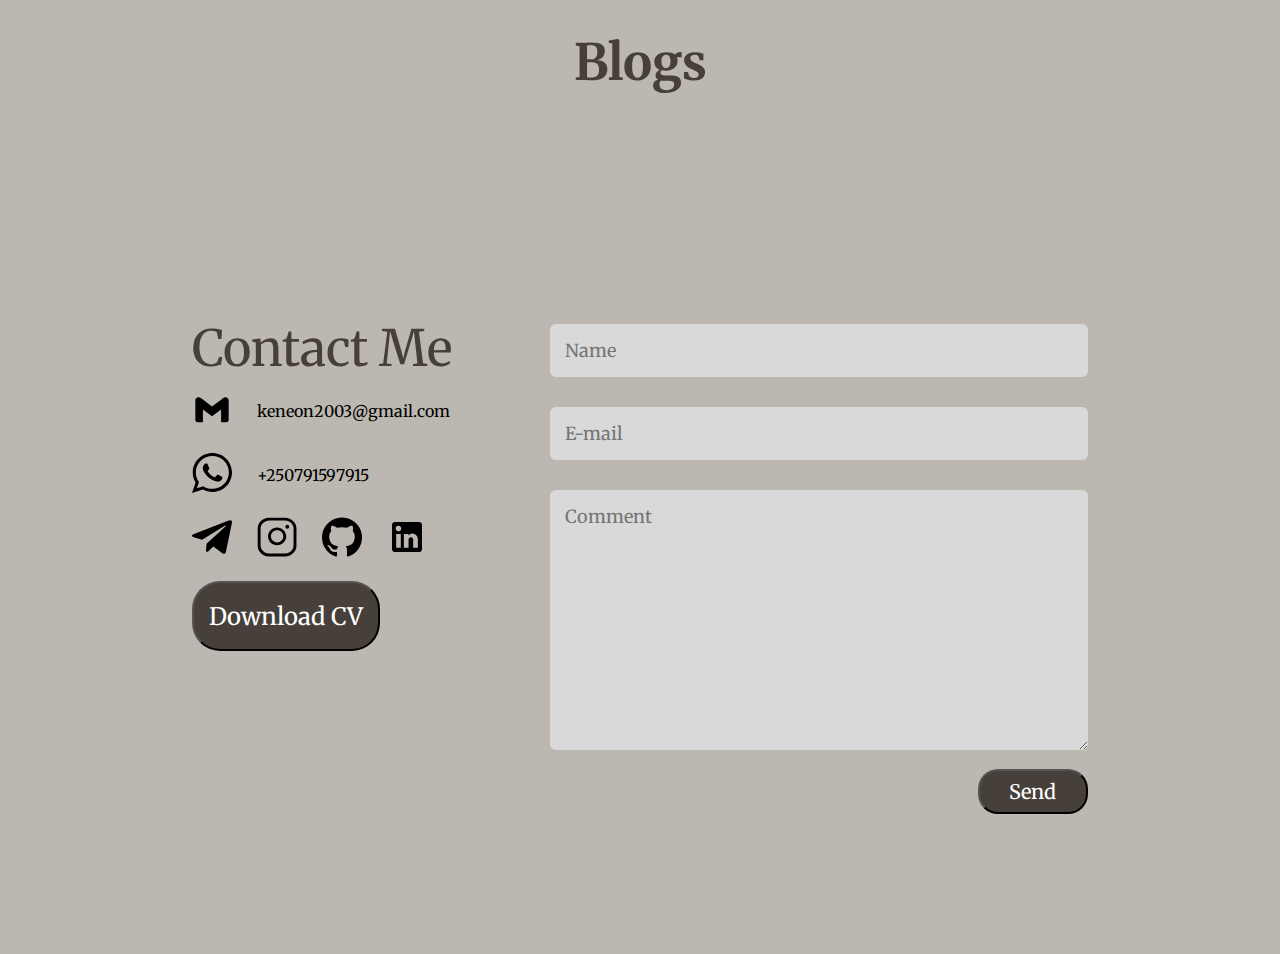
==== commit ee9b91fd: "hamburger menu" ====
--- a/index.html
+++ b/index.html
@@ -19,23 +19,27 @@
     <div id="header">
         <div class="container">
             <nav>
-                <img src="images/logo.PNG" class="logo">
+                <a href="#header"><img src="images/logo.PNG" class="logo"></a>
                 <ul>
                     <li><a href="#about">About</a></li>
                     <li><a href="#background">Background</a></li>
                     <li><a href="#portfolio">Portfolio</a></li>
                     <li><a href="#blogs">Blogs</a></li>
                     <li><a href="#contact">Contact</a></li>
-                    <embed src="images/x-icon.svg"/> 
+                    <svg class="menu-icons" xmlns="http://www.w3.org/2000/svg" viewBox="0 0 320 512" width="40px" height="40px">
+                        <path d="M310.6 150.6c12.5-12.5 12.5-32.8 0-45.3s-32.8-12.5-45.3 0L160 210.7 54.6 105.4c-12.5-12.5-32.8-12.5-45.3 0s-12.5 32.8 0 45.3L114.7 256 9.4 361.4c-12.5 12.5-12.5 32.8 0 45.3s32.8 12.5 45.3 0L160 301.3 265.4 406.6c12.5 12.5 32.8 12.5 45.3 0s12.5-32.8 0-45.3L205.3 256 310.6 150.6z"/>
+                    </svg> 
                 </ul>
-                <embed src="images/menu_icon.svg" /> 
+                <svg class="menu-icons" xmlns="http://www.w3.org/2000/svg" viewBox="0 0 448 512"  width="40px" height="40px">
+                    <path d="M0 96C0 78.3 14.3 64 32 64H416c17.7 0 32 14.3 32 32s-14.3 32-32 32H32C14.3 128 0 113.7 0 96zM0 256c0-17.7 14.3-32 32-32H416c17.7 0 32 14.3 32 32s-14.3 32-32 32H32c-17.7 0-32-14.3-32-32zM448 416c0 17.7-14.3 32-32 32H32c-17.7 0-32-14.3-32-32s14.3-32 32-32H416c17.7 0 32 14.3 32 32z"/>
+                </svg> 
             </nav>
             <div class="header-text">
                 <p>Full Stack Developer<br>& Web Designer</p>
                 <h1>Hi, I'm <span>Ken</span><br>Mugisha</h1>
             </div>
-        </div>
-        <a href="#header"><img src="images/background_pic.jpg" width="520px" height="624px" alt="bckgrnd_img" class="bckgrnd-img"></a>
+            <img src="images/background_pic.jpg" width="520px" height="624px" alt="bckgrnd_img" class="bckgrnd-img">
+        </div> 
     </div>
     <!---------about--------->
     <div id="about">
--- a/style.css
+++ b/style.css
@@ -292,6 +292,9 @@
     color: #463F3A;
 }
 /*----------------Responsiveness-------------------*/
+.menu-icons{
+    display: none;
+}
 @media only screen and (max-width:600px){
 
     .bckgrnd-img{
@@ -300,6 +303,20 @@
         margin-right: auto;
         width: 50%;
     }
+    .logo{
+        position: relative;
+        width: 100px;
+        height: 50px;
+        left: 250px;
+        top: 10px;
+        right: 20px;
+    }
+    .menu-icons{
+        display: block;
+        left: 21px;
+        top: 23px;
+
+    }
     .header-text{
         margin-top: 100%;
         font-size: 16px;
@@ -307,4 +324,12 @@
     .header-text h1{
         font-size: 30px;
     }
+    nav ul{
+        background: #D9D9D9;
+        position: fixed;
+        top: 10px;
+        right: 10px;
+        width: 159px;
+        height: 361px;
+    }
 }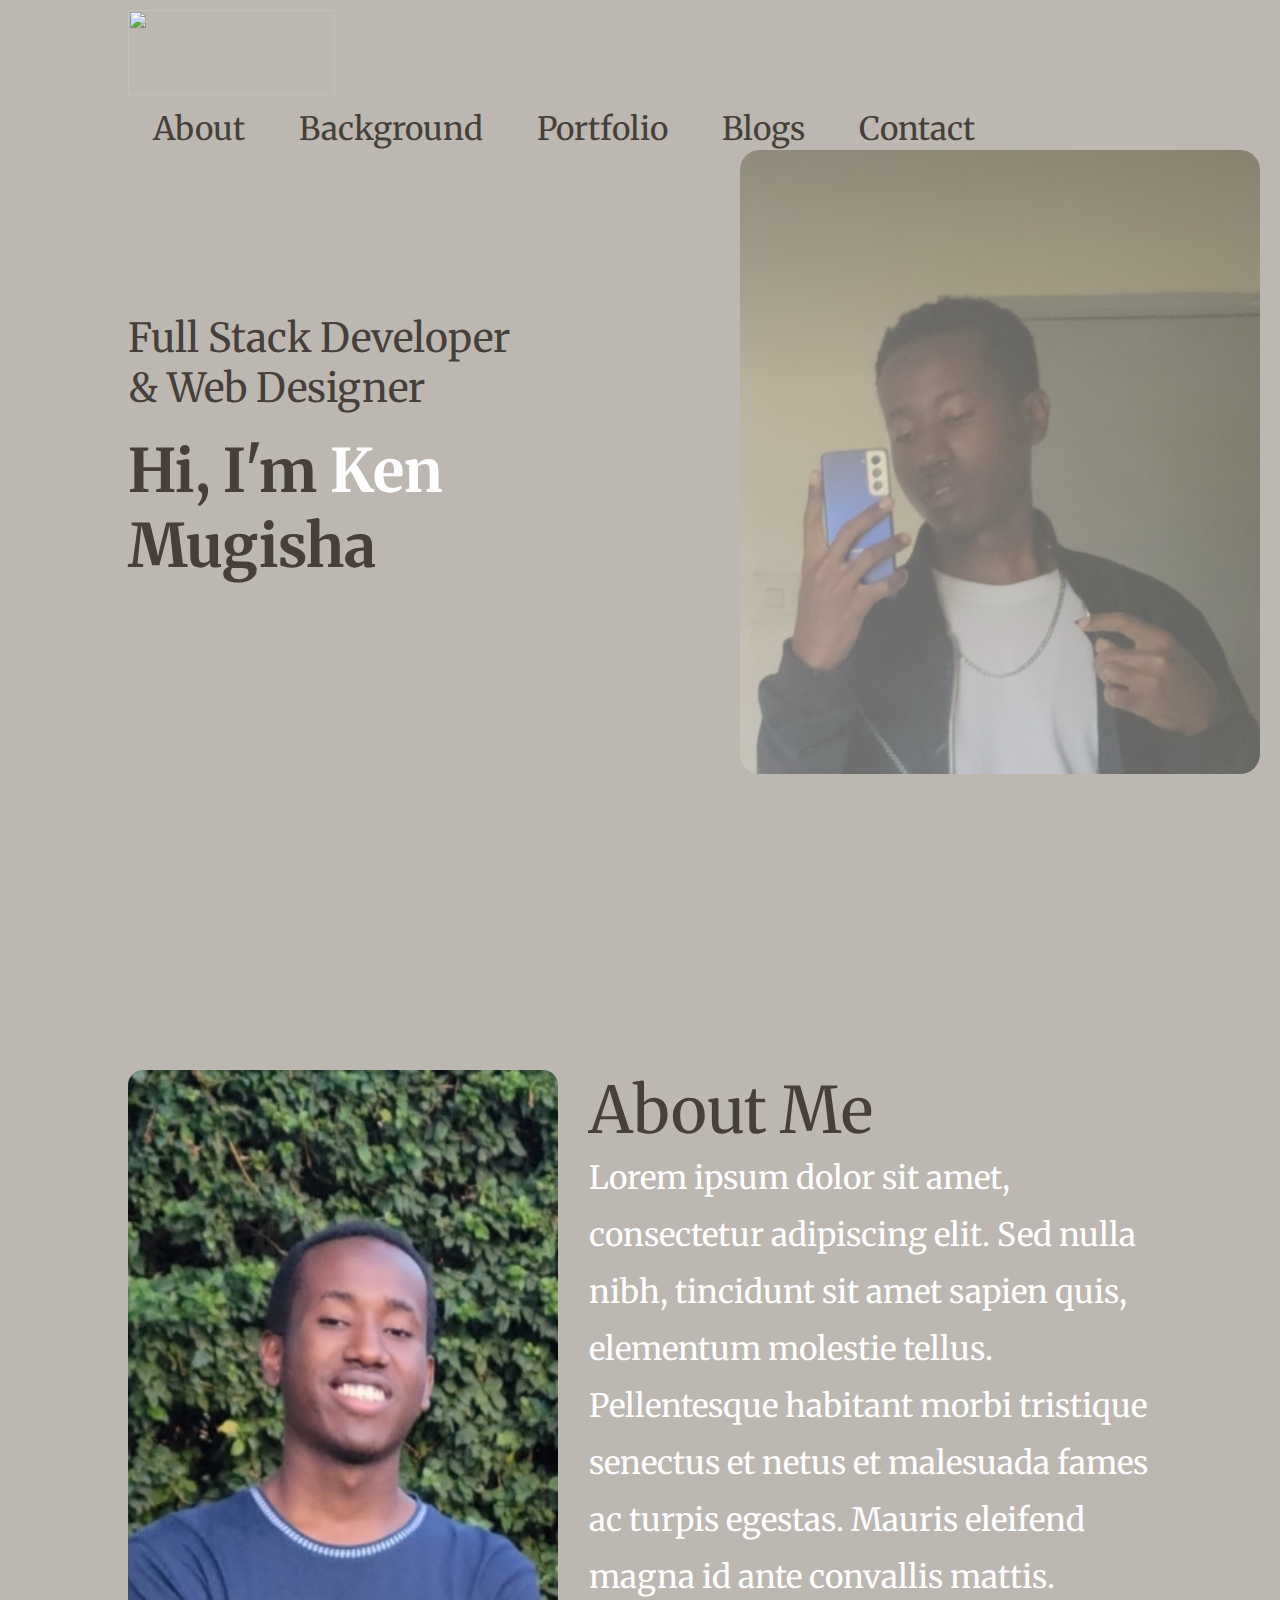
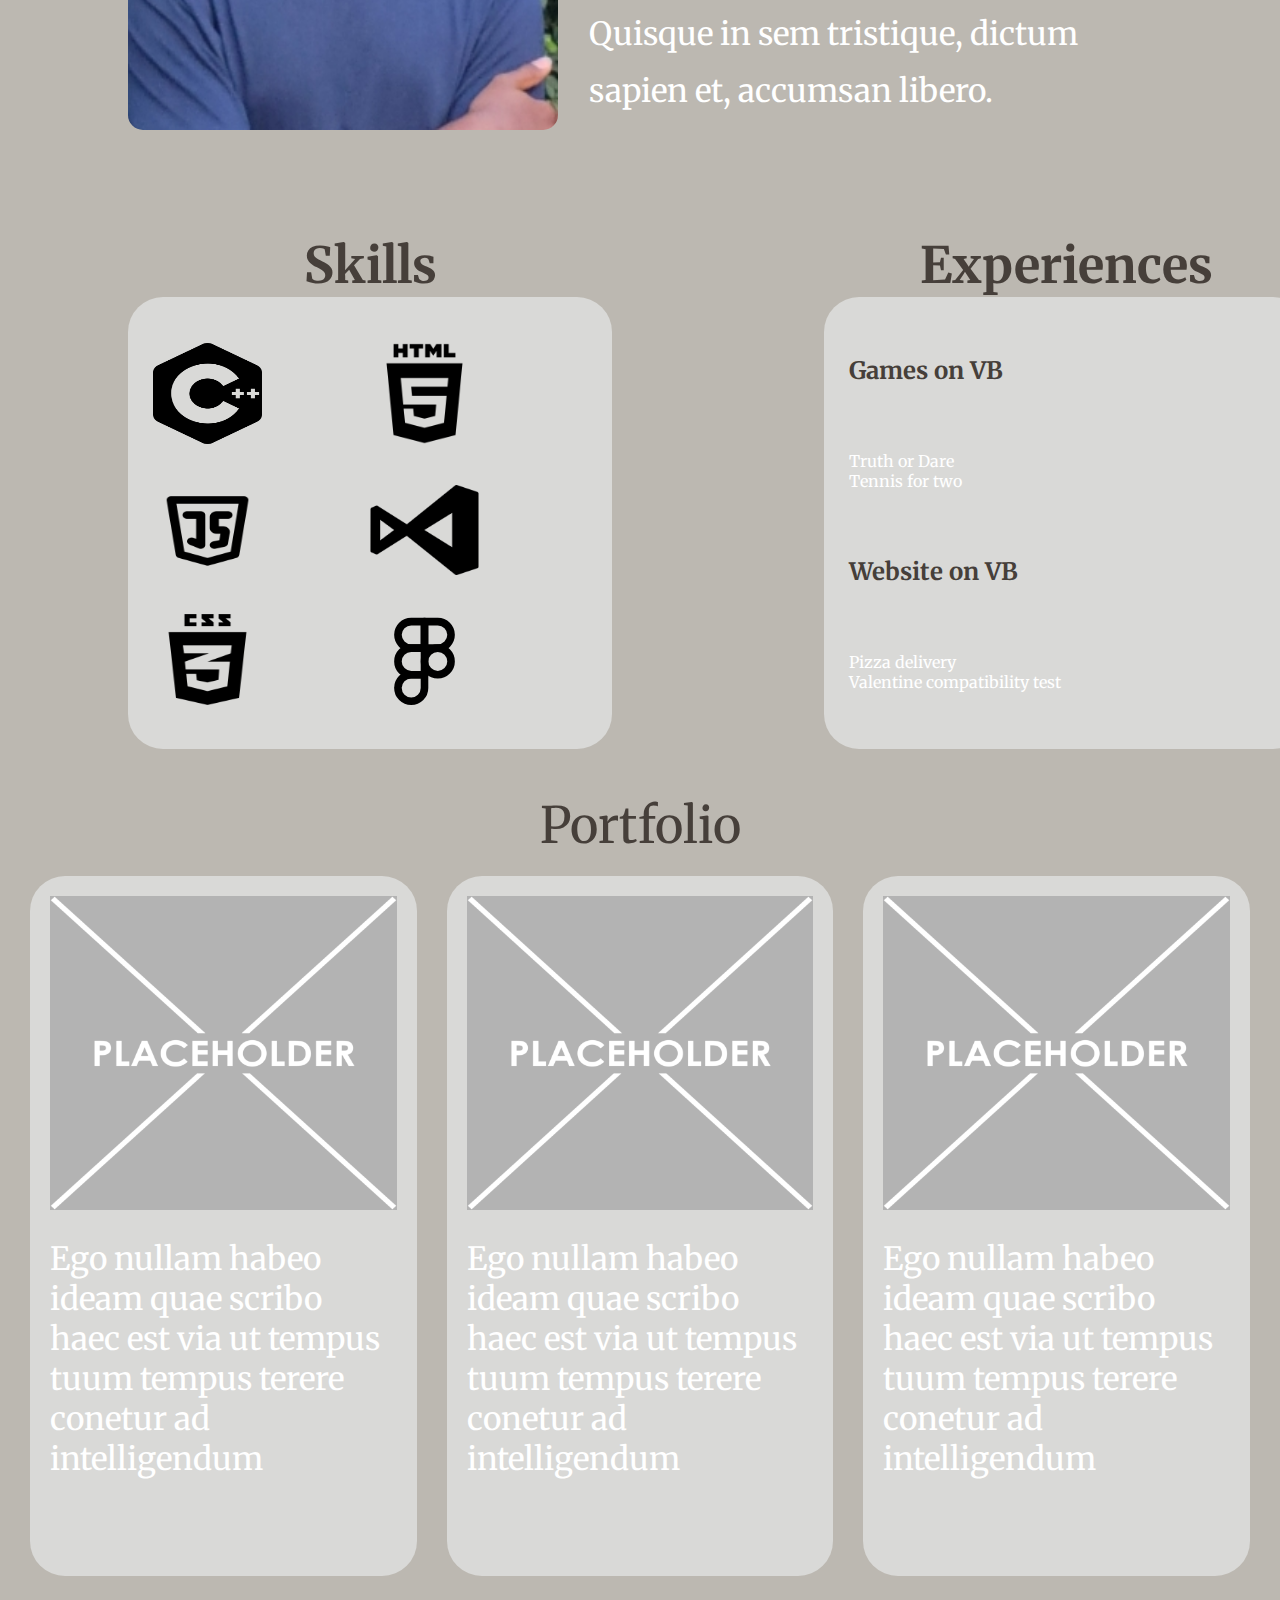
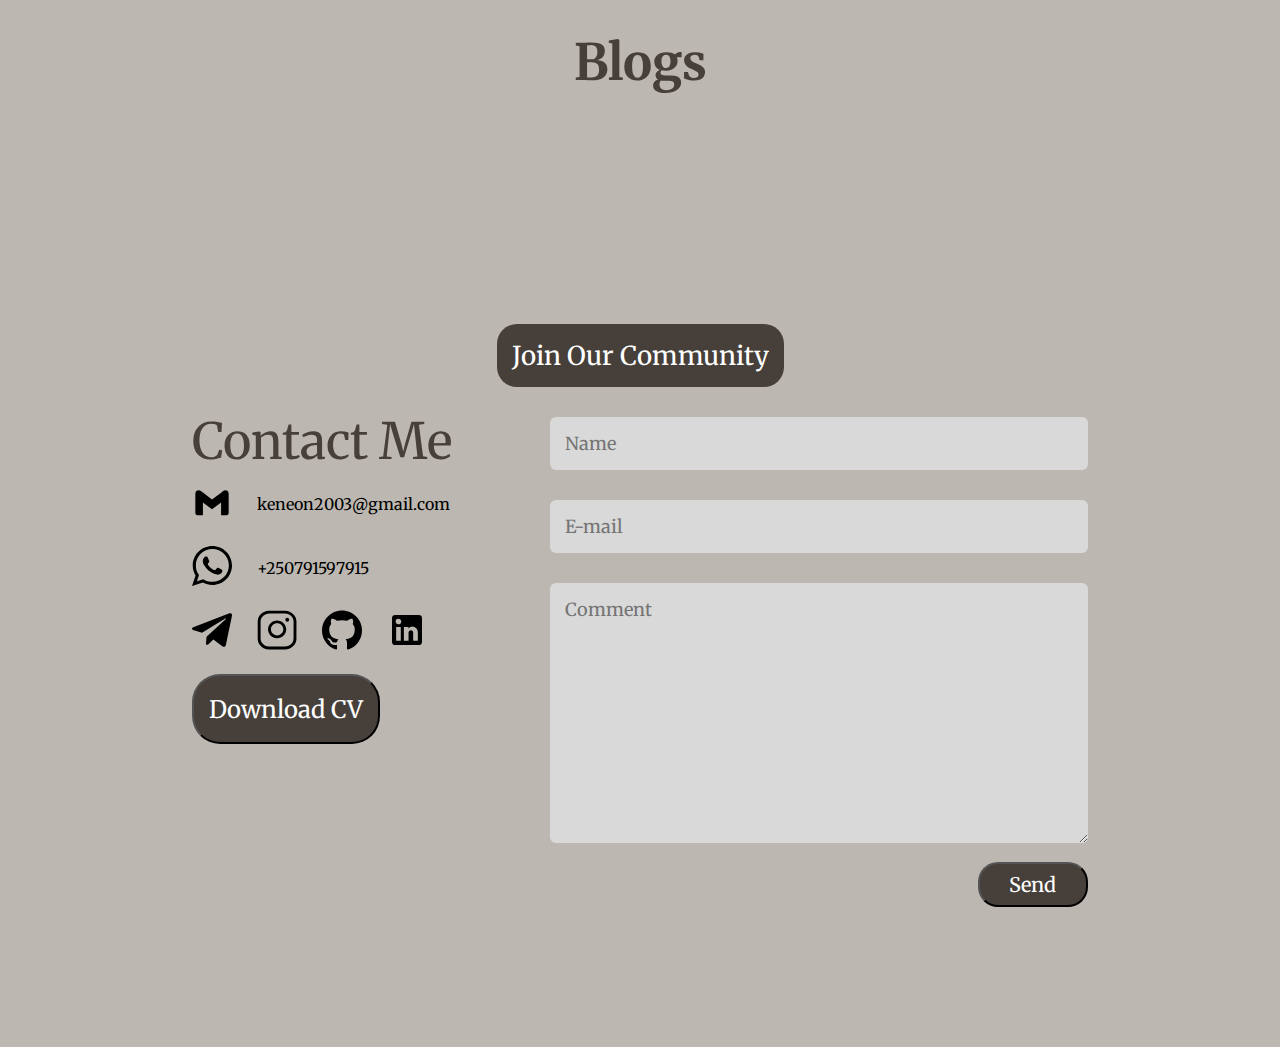
==== commit 6eda0b75: "login credentials" ====
--- a/index.html
+++ b/index.html
@@ -20,17 +20,17 @@
         <div class="container">
             <nav>
                 <a href="#header"><img src="images/logo.PNG" class="logo"></a>
-                <ul>
+                <ul id="sidemenu">
                     <li><a href="#about">About</a></li>
                     <li><a href="#background">Background</a></li>
                     <li><a href="#portfolio">Portfolio</a></li>
                     <li><a href="#blogs">Blogs</a></li>
                     <li><a href="#contact">Contact</a></li>
-                    <svg class="menu-icons" xmlns="http://www.w3.org/2000/svg" viewBox="0 0 320 512" width="40px" height="40px">
+                    <svg class="menu-icons" xmlns="http://www.w3.org/2000/svg" viewBox="0 0 320 512" width="30px" height="30px" onclick="closemenu()">
                         <path d="M310.6 150.6c12.5-12.5 12.5-32.8 0-45.3s-32.8-12.5-45.3 0L160 210.7 54.6 105.4c-12.5-12.5-32.8-12.5-45.3 0s-12.5 32.8 0 45.3L114.7 256 9.4 361.4c-12.5 12.5-12.5 32.8 0 45.3s32.8 12.5 45.3 0L160 301.3 265.4 406.6c12.5 12.5 32.8 12.5 45.3 0s12.5-32.8 0-45.3L205.3 256 310.6 150.6z"/>
                     </svg> 
                 </ul>
-                <svg class="menu-icons" xmlns="http://www.w3.org/2000/svg" viewBox="0 0 448 512"  width="40px" height="40px">
+                <svg class="menu-icons" xmlns="http://www.w3.org/2000/svg" viewBox="0 0 448 512"  width="30px" height="30px" onclick="openmenu()">
                     <path d="M0 96C0 78.3 14.3 64 32 64H416c17.7 0 32 14.3 32 32s-14.3 32-32 32H32C14.3 128 0 113.7 0 96zM0 256c0-17.7 14.3-32 32-32H416c17.7 0 32 14.3 32 32s-14.3 32-32 32H32c-17.7 0-32-14.3-32-32zM448 416c0 17.7-14.3 32-32 32H32c-17.7 0-32-14.3-32-32s14.3-32 32-32H416c17.7 0 32 14.3 32 32z"/>
                 </svg> 
             </nav>
@@ -131,6 +131,10 @@
         </div>
         
     </div>
+    <!--Sing up-->
+    <div class="sing-up">
+        <a href="/singUp.html">Join Our Community</a>
+    </div>
     <!-------Contact----------->
     <div class="contact" id="contact">
         <div class="contact-container">
@@ -200,6 +204,8 @@
         </div>
     </div>
 </body>
+<!----validation script---->
+
 <script>
 
     function validate(){
@@ -275,5 +281,19 @@
     return true;
 }
 }
-    </script>
+</script>
+
+<!--sidemenu -->
+<script>
+
+    var sidemeu=getElementById("sidemenu");
+    
+    function openmenu(){
+        sidemeu.style.right = "0px";
+    }
+    function openmenu(){
+        sidemeu.style.right = "-200px";
+    }
+
+</script>
 </html>--- a/style.css
+++ b/style.css
@@ -182,7 +182,7 @@
     height: 314px;
     margin-bottom: 20px;
 }
-/*Sing up Page*/
+/*Blogs*/
 .blogs{
     width: 100%;
     display: flex;
@@ -200,6 +200,19 @@
     font-size: 25px;
     color: #463F3A;
     padding-bottom: 15px;
+}
+/*Sing up*/
+.sing-up{
+    text-align: center;
+    padding: 30px;
+}
+.sing-up a{
+    text-decoration: none;
+    font-size: 26px;
+    color: #fff;
+    background-color: #463F3A;
+    border-radius: 20px;
+    padding: 15px;
 }
 /*Contact Page*/
 .contact{
@@ -292,24 +305,22 @@
     color: #463F3A;
 }
 /*----------------Responsiveness-------------------*/
-.menu-icons{
+nav .menu-icons{
     display: none;
 }
 @media only screen and (max-width:600px){
-
     .bckgrnd-img{
-        display: block;
-        margin-left: auto;
-        margin-right: auto;
-        width: 50%;
+        position: absolute;
+        width: 341px;
+        height: 357px;
+        left: 20px;
+        top: 100px;
+        border-radius: 20px;
     }
     .logo{
         position: relative;
         width: 100px;
         height: 50px;
-        left: 250px;
-        top: 10px;
-        right: 20px;
     }
     .menu-icons{
         display: block;
@@ -318,18 +329,36 @@
 
     }
     .header-text{
-        margin-top: 100%;
+        margin-top: 140%;
         font-size: 16px;
     }
     .header-text h1{
         font-size: 30px;
+    }
+    nav .menu-icons{
+        display: block;
+    }
+    nav ul li a{
+        font-size: 24px;
     }
     nav ul{
         background: #D9D9D9;
         position: fixed;
-        top: 10px;
-        right: 10px;
-        width: 159px;
-        height: 361px;
-    }
-}+        top: 0px;
+        right: -200px;
+        width: 200px;
+        height: 100vh;
+        padding-top: 50px;
+        z-index: 2;
+    }
+    nav ul li{
+        display: block;
+        margin: 25px;
+    }
+    nav ul .menu-icons{
+        position: absolute;
+        top: 25px;
+        left: 25px;
+        cursor: pointer;
+    }
+    }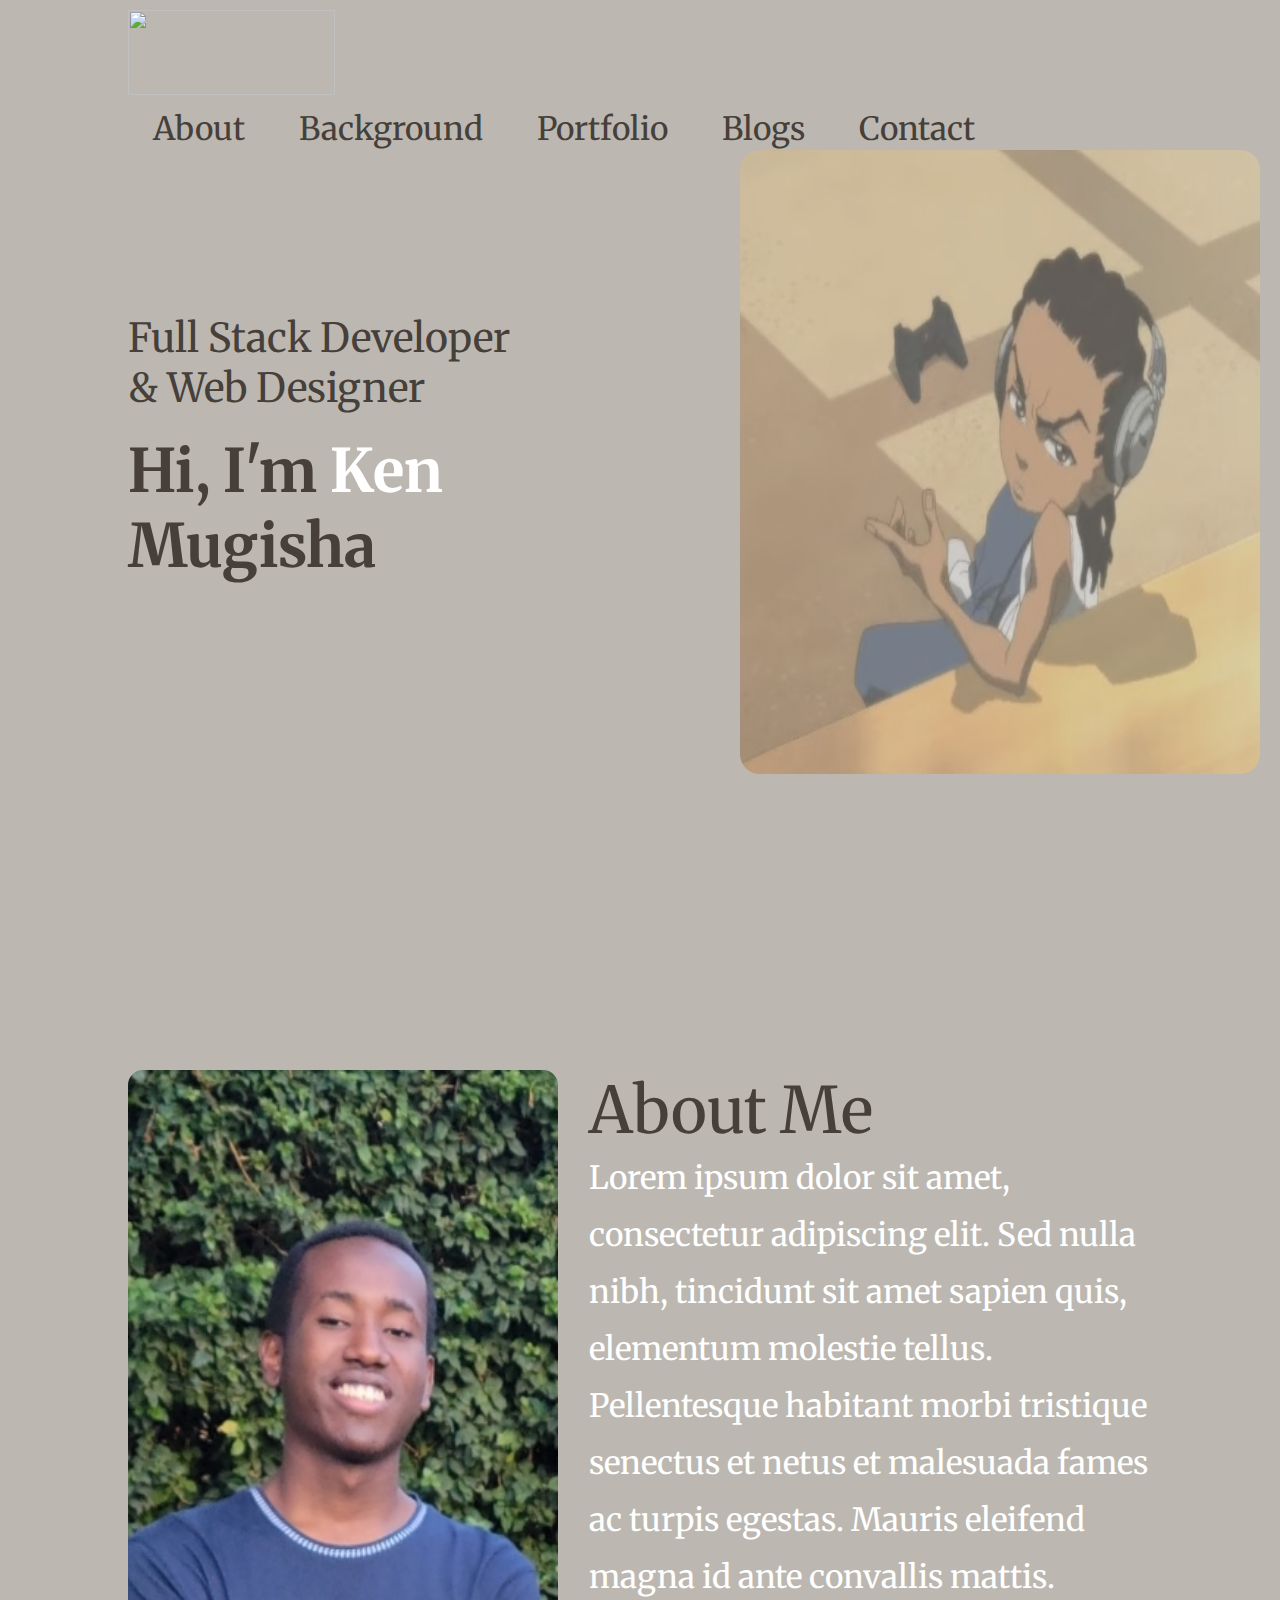
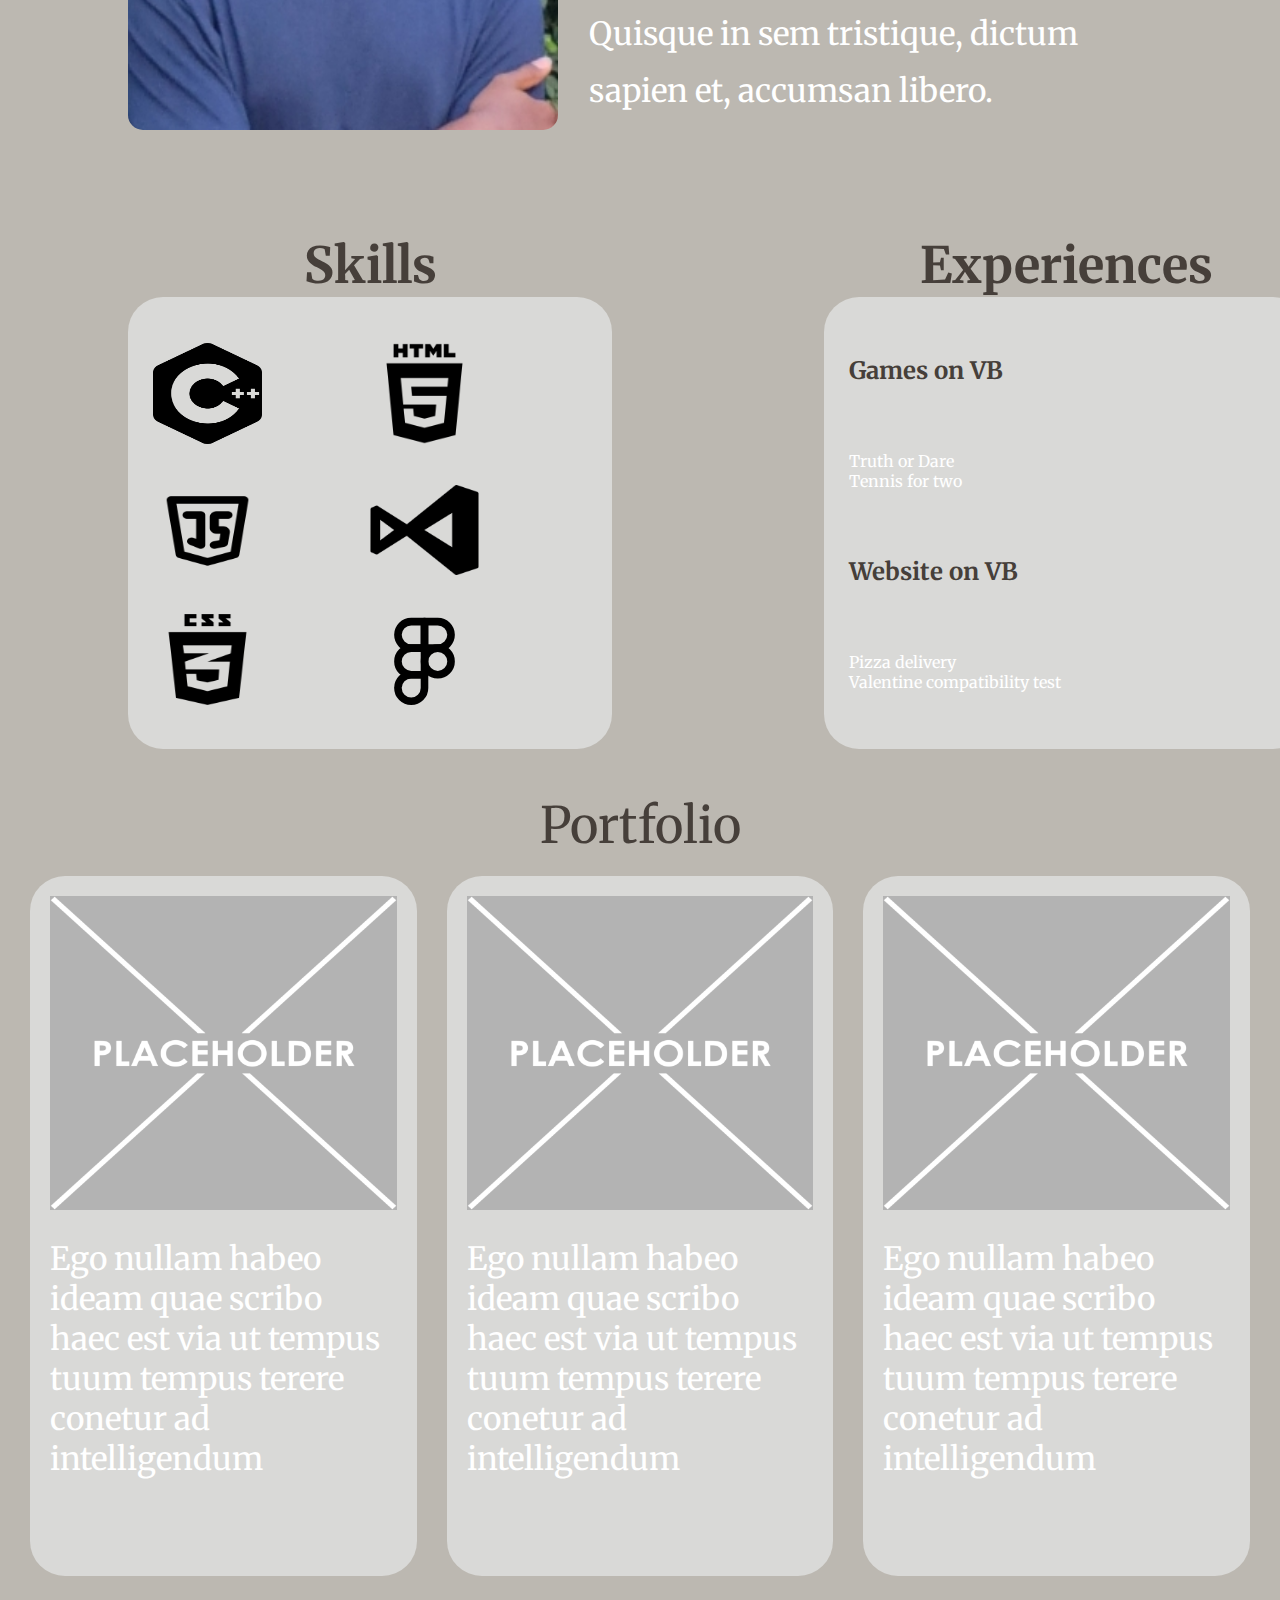
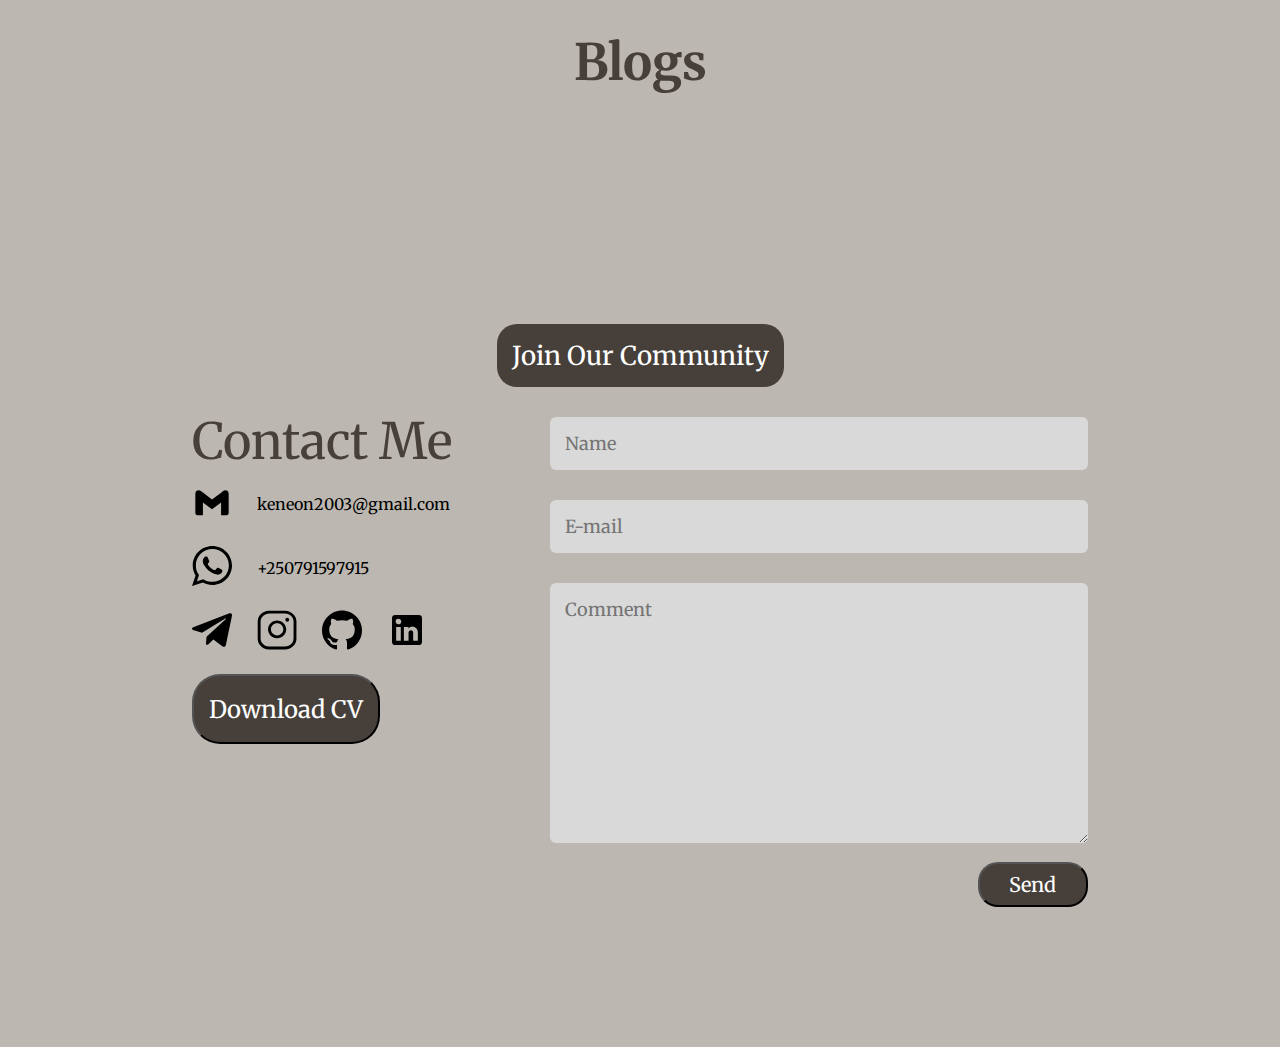
==== commit 1c971787: "changing background pic and updating readme" ====
--- a/index.html
+++ b/index.html
@@ -38,7 +38,7 @@
                 <p>Full Stack Developer<br>& Web Designer</p>
                 <h1>Hi, I'm <span>Ken</span><br>Mugisha</h1>
             </div>
-            <img src="images/background_pic.jpg" width="520px" height="624px" alt="bckgrnd_img" class="bckgrnd-img">
+            <img src="images/temp_background_pic.jpg" width="520px" height="624px" alt="bckgrnd_img" class="bckgrnd-img">
         </div> 
     </div>
     <!---------about--------->
